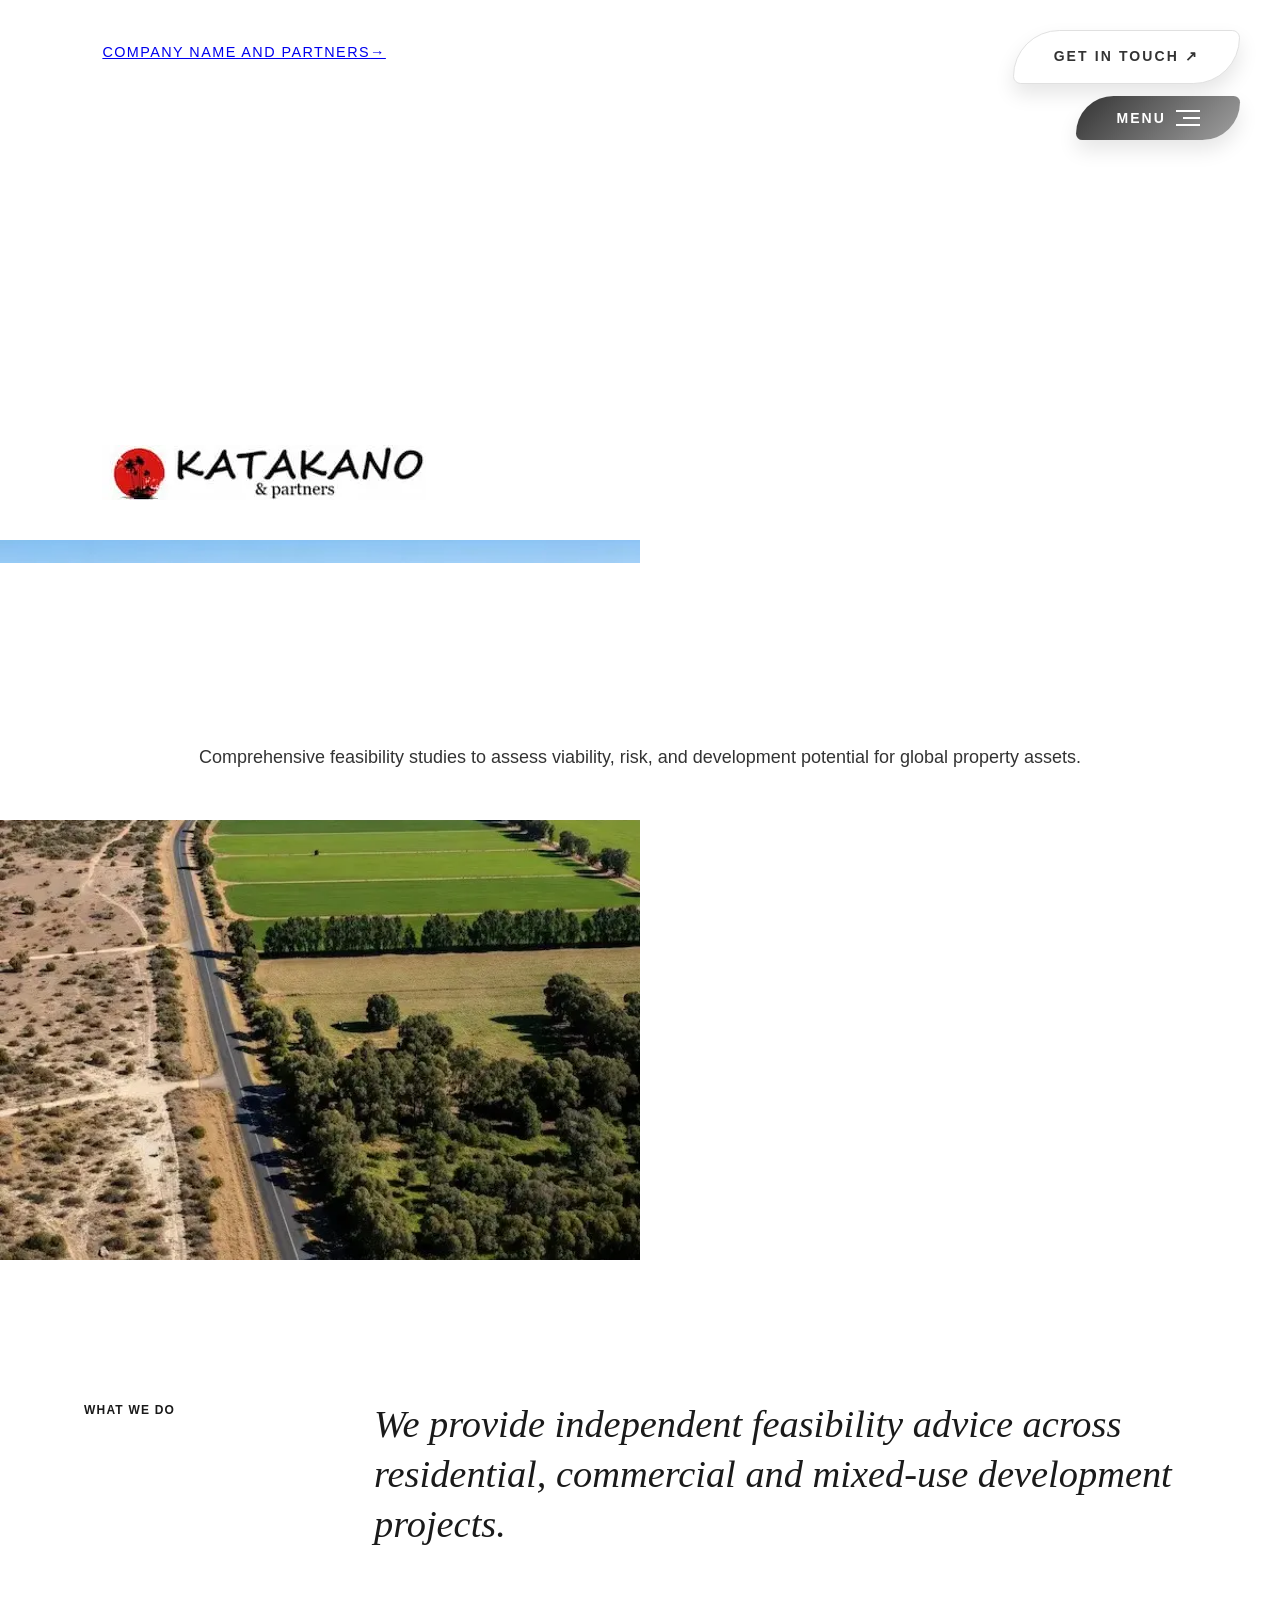
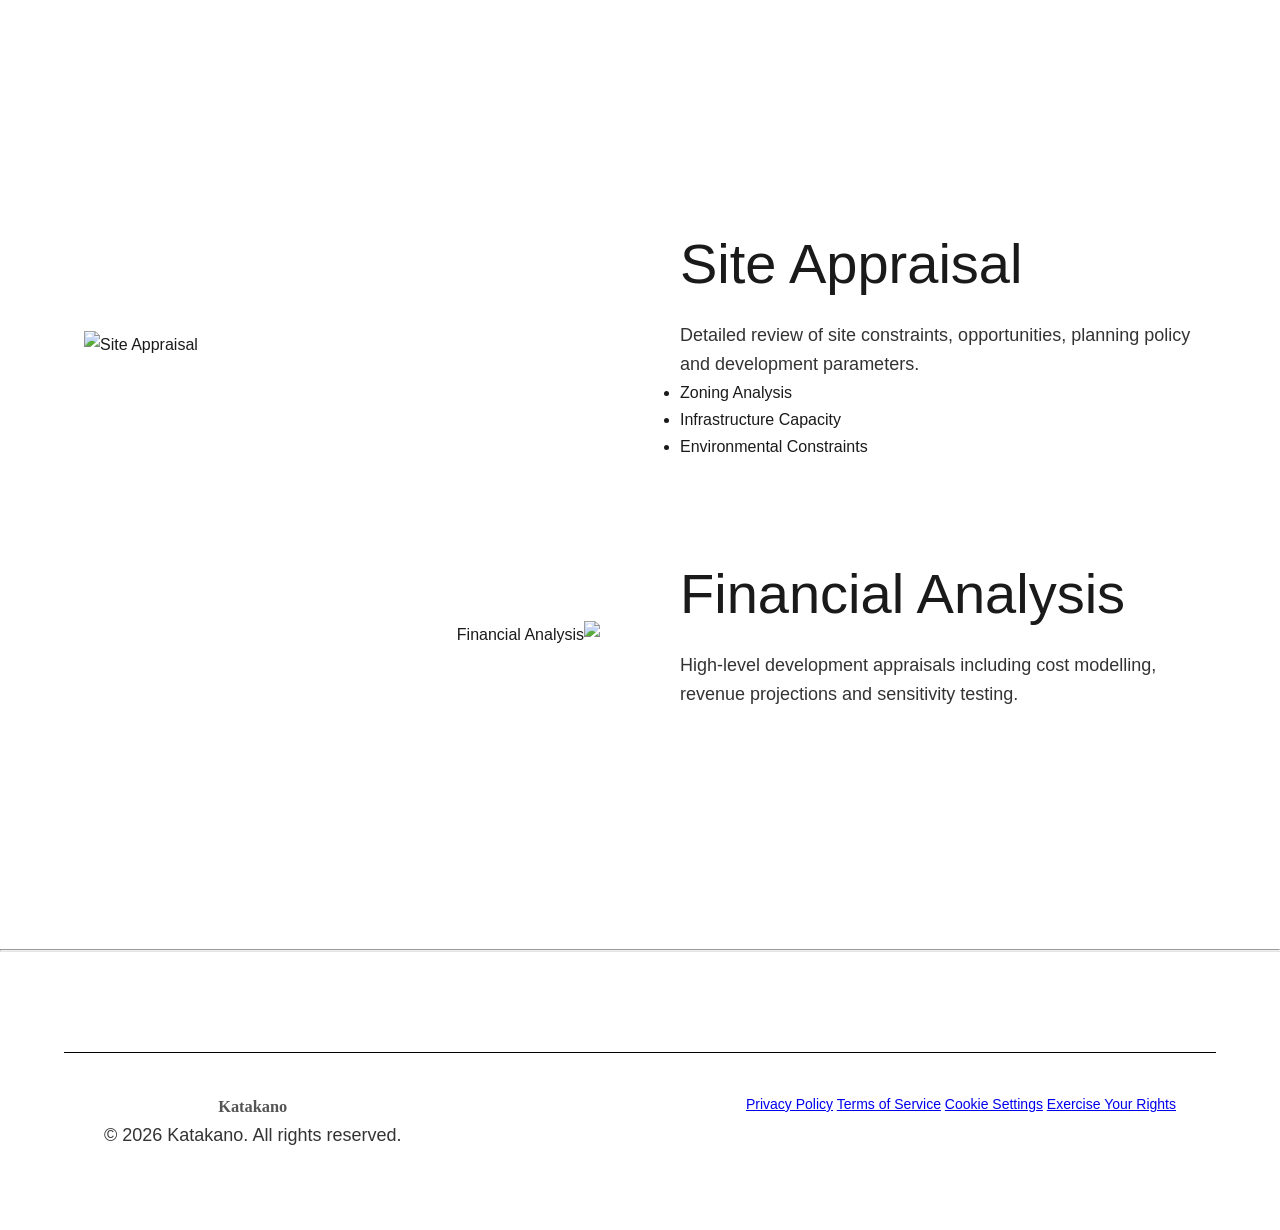
==== services.html @ e663a800 "Update services.html" ====
<!doctype html>
<html lang="en">
<head>
  <meta charset="utf-8">
  <title>Katakano | Global Property Consultancy</title>
  <meta name="viewport" content="width=device-width, initial-scale=1">
  <meta name="description" content="Global property investment and development consultancy. Chartered surveyors, architects and project managers delivering value across overseas markets.">

  <!-- Performance & SEO -->
  <link rel="canonical" href="https://marknorth8-code.github.io">

  <!-- Stylesheets -->
  <link rel="stylesheet" href="css/global.css">
  <link rel="stylesheet" href="css/services.css"> 

  <!-- Favicons -->
  <link rel="icon" href="/favicon.ico" sizes="any">
  <link rel="icon" href="/icon.svg" type="image/svg+xml">
  <link rel="apple-touch-icon" href="/apple-touch-icon.png">
  <link rel="manifest" href="/site.webmanifest">


</head>

<body class="home">

<div id="header"></div>

  
  <!-----------------------------  INTRO SECTION 1: Logo--------------------->
  
<section class="intro">
  <div class="intro-container">
    
    <!-- Top Left Text -->
    <div class="intro-text">
      <a href="index.html" class="text-link">Company Name and Partners<span class="arrow">→</span></a>
    </div>

    <!-- Bottom Left Logo -->
    <div class="intro-logo-wrapper">
      <img src="images/katakano-logo.webp" alt="Logo" class="intro-logo">
    </div>

  </div>
</section>
  

<!-- ================= HERO SECTION (Split) ================= -->
<section class="hero-split">
    <div class="hero-wrapper">
        <div class="hero-visual" style="background-image: url('images/home/services/services-01.webp');">
            <!-- Image is background for better 'Hero Visual' control -->
        </div>
        <div class="hero-content">
            <div class="hero-inner-text">
                <nav class="breadcrumb">Services / Feasibility</nav>
                <h1 class="display-title">Feasibility</h1>
                <p>Comprehensive feasibility studies to assess viability, risk, and development potential for global property assets.</p>
            </div>
        </div>
    </div>
</section>

<!-- ================= WHAT WE DO (Intro Grid) ================= -->
<section class="section-padding">
    <div class="container">
        <div class="grid-2-col">
            <div class="label">What we do</div>
            <div class="intro-content">
                <p class="large-text">
                    We provide independent feasibility advice across residential, commercial and mixed-use development projects. 
                </p>
            </div>
        </div>
    </div>
</section>

<!-- ================= STAGGERED CONTENT ================= -->
<section class="section-padding bg-soft">
    <div class="container">
        
        <!-- Block 1 -->
        <div class="staggered-row">
            <div class="row-image">
                <img src="https://placehold.co" alt="Site Appraisal">
            </div>
            <div class="row-text">
                <h2 class="section-title">Site Appraisal</h2>
                <p>Detailed review of site constraints, opportunities, planning policy and development parameters.</p>
                <ul class="feature-list">
                    <li>Zoning Analysis</li>
                    <li>Infrastructure Capacity</li>
                    <li>Environmental Constraints</li>
                </ul>
            </div>
        </div>

        <!-- Block 2 -->
        <div class="staggered-row reverse">
            <div class="row-text">
                <h2 class="section-title">Financial Analysis</h2>
                <p>High-level development appraisals including cost modelling, revenue projections and sensitivity testing.</p>
            </div>
            <div class="row-image">
                <img src="https://placehold.co" alt="Financial Analysis">
            </div>
        </div>

    </div>
</section>


<div id="footer"></div>
  
<script src="js/include.js"></script>
  
</body>
</html>
---- css/global.css ----
/* --- 1. DESIGN TOKENS --- */
:root {
  --primary-dark: #1a1a1a;
  --accent-red: #E10600;
  --bg-light: #ffffff;
  --bg-menu: #011d01; /* Your custom dark green */
  --font-main: 'Inter', -apple-system, BlinkMacSystemFont, "Segoe UI", Roboto, sans-serif;
  --section-padding: 140px;
  --container-width: 150px;
}

/* --- 2. BASE STYLES --- */
* { box-sizing: border-box; margin: 0; padding: 0; }

body {
  font-family: var(--font-main);
  color: var(--primary-dark);
  line-height: 1.6;
  background-color: var(--bg-light);
  -webkit-font-smoothing: antialiased;
}

/* --- 3. TYPOGRAPHY --- */
h1, .display-title {
  font-size: clamp(2.5rem, 5vw, 4.5rem); 
  font-weight: 500;
  line-height: 1.1; 
  margin-bottom: 2rem;
  letter-spacing: -0.03em;
}

h2, .section-title {
  font-size: clamp(2.2rem, 5vw, 3.5rem);
  font-weight: 400;
  line-height: 1.2;
  margin-bottom: 1.5rem;
}

p {
  font-size: 1.125rem;
  line-height: 1.6;
  color: #333333;
}

/* --- 4. NAVIGATION & BUTTONS (Fixed Top-Right Stack) --- */
.fixed-nav-container {
  position: fixed;
  top: 0;
  left: 0;
  width: 100%;
  padding: 30px 40px;
  z-index: 1000;
  pointer-events: none;
  display: flex;
  justify-content: flex-end; 
}

.nav-actions {
  display: flex;
  flex-direction: column; /* Vertical stack per image */
  align-items: flex-end;
  gap: 12px;
  pointer-events: auto; 
}

/* Global Button Logic - Updated to Asymmetric Gradient Style */
.btn-primary, .button-get-in-touch, .menu-toggle-pill {
  display: inline-flex;
  align-items: center;
  justify-content: center;
  padding: 14px 40px;
  /* This creates the unique "leaf" shape from your image */
  border-radius: 60px 10px 60px 10px; 
  font-size: 14px;
  font-weight: 600;
  text-transform: uppercase;
  letter-spacing: 0.15em;
  transition: all 0.4s ease;
  border: none;
  text-decoration: none;
  cursor: pointer;
  /* Shadow for depth */
  box-shadow: 0 10px 20px rgba(0,0,0,0.1);
}

/* Primary Button: Dark Gradient (Matches Image) */
.btn-primary, .menu-toggle-pill {
  background: linear-gradient(135deg, #333333 0%, #a1a1a1 100%);
  color: #fff;
}

.btn-primary:hover, .menu-toggle-pill:hover {
  transform: translateY(-2px);
  box-shadow: 0 12px 24px rgba(0,0,0,0.15);
  background: linear-gradient(135deg, #000000 0%, #888888 100%);
}

/* Secondary Button: Light/Inverted Version */
.button-get-in-touch {
  background: #fff;
  color: #333;
  border: 1px solid #e0e0e0;
}

.button-get-in-touch:hover {
  background: #f5f5f5;
  border-color: #333;
}


/* Menu Icon Lines */
.icon-wrapper { position: relative; width: 24px; height: 16px; margin-left: 10px; }
.line { display: block; position: absolute; height: 2px; width: 100%; background: currentColor; transition: 0.3s ease; }
.line-1 { top: 0; }
.line-2 { top: 7px; width: 70%; right: 0; }
.line-3 { top: 14px; }

/* --- 5. MENU OVERLAY (The  3-Column Layout) --- */
.menu-overlay {
  position: fixed;
  top: 0;
  left: 0;
  width: 100%;
  height: 100%;
  background-color: var(--bg-menu);
  color: #ffffff;
  display: none; /* Controlled by JS */
  flex-direction: column;
  padding: 150px 8% 60px;
  z-index: 1100;
}

.menu-intro-branding {
  position: absolute;
  top: 60px;  /* Adjust this to match your homepage's exact padding */
  left: 60px; /* Adjust this to match your homepage's exact padding */
}

.menu-intro-branding .text-link {
  font-size: 14px;
  text-transform: uppercase;
  letter-spacing: 0.1em;
  color: #000;
  text-decoration: none;
  font-weight: 500;
  display: flex;
  align-items: center;
}

.menu-intro-branding .arrow {
  margin-left: 10px;
  transition: transform 0.3s ease;
}

.menu-intro-branding .text-link:hover .arrow {
  transform: translateX(5px);
}

.overlay-content {
  display: grid;
  grid-template-columns: 1.5fr 1fr 1fr;
  gap: 60px;
}

/* Column 1 Links */
.menu-column.main-nav a {
  font-size: 4rem;
  font-weight: 400;
  line-height: 1.1;
  text-decoration: none;
  color: white;
  display: block;
  margin-bottom: 15px;
}



/* Labels & Column Links */
.menu-label { font-size: 1.1rem; color: rgba(255,255,255,0.5); margin-bottom: 20px; }
.menu-column span, .menu-column a { display: block; font-size: 1.4rem; color: #fff; text-decoration: none; margin-bottom: 8px; }

/* Overlay "X" Close Button */
.menu-close-btn {
  position: absolute;
  top: 87px; /* Aligns with Menu Button's vertical position */
  right: 40px; /* Aligns with header padding */
  width: 50px;
  height: 50px;
  background: #fff;
  color: #000;
  border-radius: 50%;
  border: none;
  font-size: 28px;
  cursor: pointer;
  display: flex;
  align-items: center;
  justify-content: center;
  z-index: 1200;
}

/* Fix the narrow container */
:root { --container-width: 1200px; }

.container {
  max-width: var(--container-width);
  margin: 0 auto;
  padding: 0 20px;
}

.section-padding {
  padding: var(--section-padding) 0;
}

/* 1. Set the section to be a Flexbox column */
.intro {
  display: flex;
  flex-direction: column;
  justify-content: space-between; /* Pushes text to top, logo to bottom */
  height: 60vh; /* Gives the section actual height (90% of screen) */
  padding: 40px 8%; /* Adjust to match your side margins */
  background-color: var(--bg-light);
}

/* 2. Style the container to occupy the available space */
.intro-container {
  display: contents; /* Allows children to participate in the .intro flexbox */
}

/* 3. Style the top text */
.intro-text {
  font-size: 0.9rem;
  text-transform: uppercase;
  letter-spacing: 0.1em;
  color: var(--primary-dark);
  margin-bottom: 20px; /* Safety gap */
}

/* 4. Style the bottom logo */
.intro-logo-wrapper {
  margin-top: auto; /* Extra insurance to push it to the bottom */
}

.intro-logo {
  max-width: 400px;
  height: auto;
  display: block;
}


/* --- 6. LOGO & FOOTER --- */
.menu-footer-logo { margin-top: auto; padding-bottom: 20px; }
.menu-footer-logo img { width: 400px; height: 100px; object-fit: contain; }

.footer-inner.container {
  display: flex;
  justify-content: space-between;
  padding: 40px !important;
  border-top: 1px solid #000;
  margin-top: 60px;
}

/* --- 7. RESPONSIVE --- */
@media (max-width: 992px) {
  .overlay-content { grid-template-columns: 1fr; gap: 40px; }
  .menu-column.main-nav a { font-size: 2.5rem; }
  .menu-footer-logo img { width: 250px; height: auto; }
  .fixed-nav-container { padding: 20px; }
  .menu-close-btn { right: 20px; }
}
---- css/services.css ----
/* =========================================================
   SERVICES Generak PAGE – CLEAN MONOCHROME STRUCTURE
   ========================================================= */


/* ===============================
   1. VARIABLES
   =============================== */

:root {
  --max-width: 1200px;
  --text-width: 760px;

  --black: #111;
  --dark: #1a1a1a;
  --mid: #555;
  --light: #f5f5f5;
  --border: #e5e5e5;

  --spacing-xl: 120px;
  --spacing-lg: 80px;
  --spacing-md: 50px;
  --spacing-sm: 30px;
}


/* ===============================
   2. GLOBAL STRUCTURE
   =============================== */

body {
  font-family: -apple-system, BlinkMacSystemFont, "Segoe UI", Roboto, sans-serif;
  color: var(--dark);
  line-height: 1.7;
  margin: 0;
  background: #fff;
}

.container {
  width: 90%;
  max-width: var(--max-width);
  margin: 0 auto;
}




/* ===============================
   4. HERO SECTION
   =============================== */

/* Ensure the wrapper is a flex container */
.hero-wrapper {
    display: flex;
    flex-wrap: wrap; /* Allows stacking on mobile */
    min-height: 80vh; /* Adjust height as needed */
    width: 100%;
}

/* Restrict the image container to the left 50% */
.hero-visual {
    flex: 0 0 50%; /* Grow: 0, Shrink: 0, Basis: 50% */
    background-size: cover;
    background-position: center;
    min-height: 400px; /* Ensures visibility on mobile */
}

/* Restrict the text container to the right 50% */
.hero-content {
    flex: 0 0 50%;
    display: flex;
    align-items: center; /* Vertically centers text */
    justify-content: center;
    padding: 3rem; /* Adds breathing room around text */
    background-color: #ffffff; /* Or your preferred brand color */
}

/* Mobile Responsiveness */
@media (max-width: 768px) {
    .hero-visual, .hero-content {
        flex: 0 0 100%; /* Stacks them on top of each other on small screens */
    }
}



.page-hero {
  position: relative;
  height: 60vh;
  min-height: 500px;
  overflow: hidden;
}

.hero-image img {
  width: 100%;
  height: 100%;
  object-fit: cover;
  display: block;
}

.hero-content {
  position: absolute;
  bottom: 80px;
  left: 0;
  width: 100%;
  color: #fff;
}

.hero-content h1 {
  font-size: 56px;
  font-weight: 600;
  margin: 0 0 20px 0;
}

.hero-content .lead {
  font-size: 20px;
  max-width: 600px;
  opacity: 0.9;
}


/* ===============================
   5. SECTIONS
   =============================== */

.section {
  padding: var(--spacing-xl) 0;
}

.section-intro .content-wrapper {
  max-width: var(--text-width);
  margin: 0 auto;
  font-size: 20px;
  color: var(--mid);
}


/* ===============================
   6. CONTENT BLOCKS
   =============================== */

.content-block {
  max-width: var(--text-width);
  margin: 0 auto var(--spacing-lg) auto;
}

.content-block h2 {
  font-size: 30px;
  font-weight: 600;
  margin-bottom: 20px;
}

.content-block p {
  font-size: 18px;
  color: var(--mid);
  margin: 0;
}


/* ===============================
   7. CTA SECTION
   =============================== */

.section-cta {
  background: var(--black);
  color: #fff;
  text-align: center;
  padding: var(--spacing-lg) 0;
}

.section-cta h2 {
  font-size: 34px;
  margin-bottom: 20px;
}

.section-cta p {
  font-size: 18px;
  margin-bottom: 30px;
  opacity: 0.85;
}

.btn {
  display: inline-block;
  padding: 14px 40px;
  font-size: 14px;
  text-transform: uppercase;
  letter-spacing: 1px;
  text-decoration: none;
  border: 1px solid #fff;
  transition: all 0.3s ease;
}

.btn-primary {
  background: #fff;
  color: var(--black);
}

.btn-primary:hover {
  background: transparent;
  color: #fff;
}


/* Ensure the Breadcrumb matches the Omni style inside the Hero */
.breadcrumb {
    font-size: 11px;
    text-transform: uppercase;
    letter-spacing: 0.15em;
    margin-bottom: 2rem;
    color: var(--text-muted);
}

/* The "Large Text" Serif style seen in the Intro */
.large-text {
    font-family: Georgia, serif; /* Or Playfair Display if linked */
    font-size: clamp(1.8rem, 3vw, 2.5rem);
    line-height: 1.3;
    font-style: italic;
    color: var(--primary-dark);
}

/* Staggered Row Logic (2-Column) */
.staggered-row {
    display: grid;
    grid-template-columns: 1fr 1fr;
    gap: 80px;
    align-items: center;
    margin-bottom: 100px;
}

.staggered-row.reverse {
    direction: rtl; /* Flips image and text position */
}
.staggered-row.reverse .row-text {
    direction: ltr; /* Keeps text reading left-to-right */
}

.row-image img {
    width: 100%;
    height: auto;
    display: block;
}

/* Grid Layout for "What we do" */
.grid-2-col {
    display: grid;
    grid-template-columns: 250px 1fr;
    gap: 40px;
}

.label {
    text-transform: uppercase;
    font-size: 12px;
    letter-spacing: 0.1em;
    font-weight: 600;
    color: var(--text-muted);
}

.bg-soft {
    background-color: var(--bg-soft);
}


/* ===============================
   8. FOOTER
   =============================== */

.site-footer {
  padding: 40px 0;
  text-align: center;
  border-top: 1px solid var(--border);
  font-size: 14px;
  color: var(--mid);
}


/* ===============================
   9. RESPONSIVE
   =============================== */

@media (max-width: 1024px) {
  .hero-content h1 {
    font-size: 44px;
  }

  .section {
    padding: var(--spacing-lg) 0;
  }
}

@media (max-width: 768px) {

  .hero-content {
    bottom: 50px;
  }

  .hero-content h1 {
    font-size: 34px;
  }

  .hero-content .lead {
    font-size: 16px;
  }

  .content-block h2 {
    font-size: 24px;
  }

  .content-block p {
    font-size: 16px;
  }

  .main-nav ul {
    gap: 20px;
  }
}
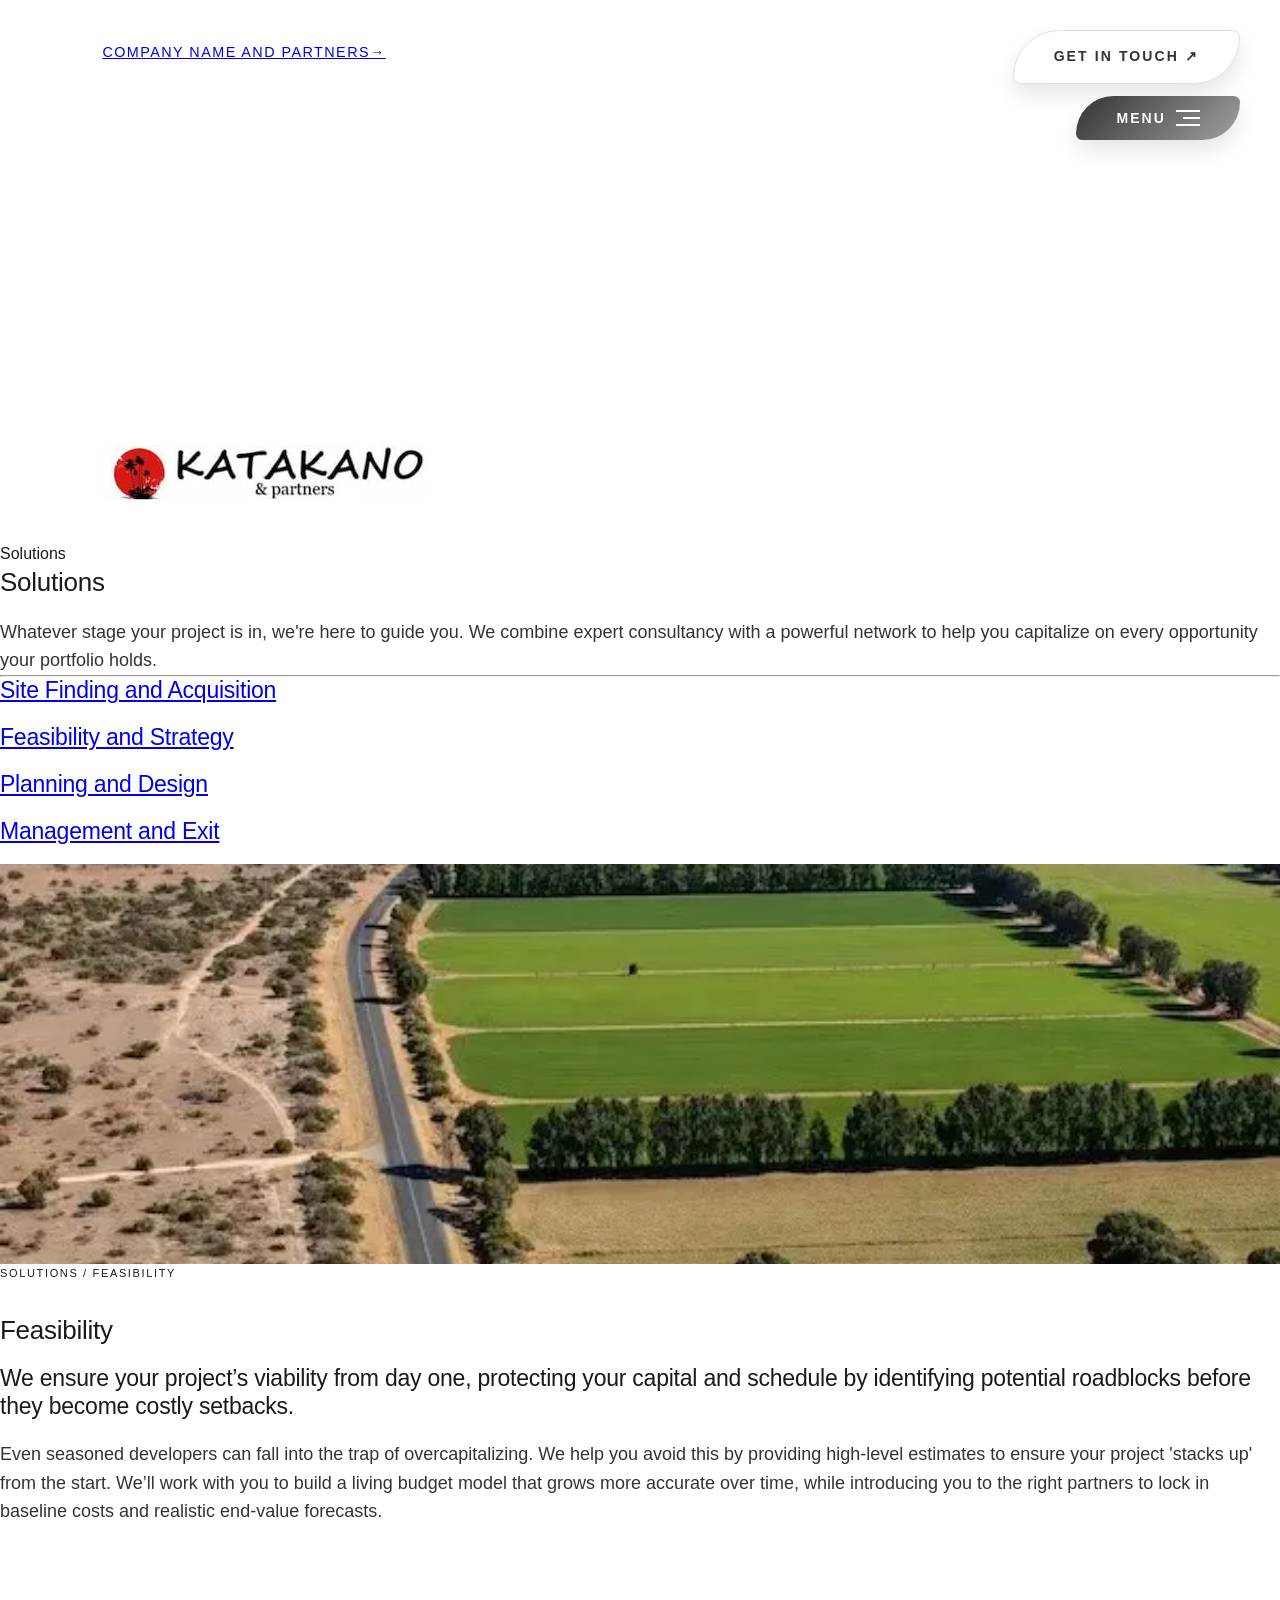
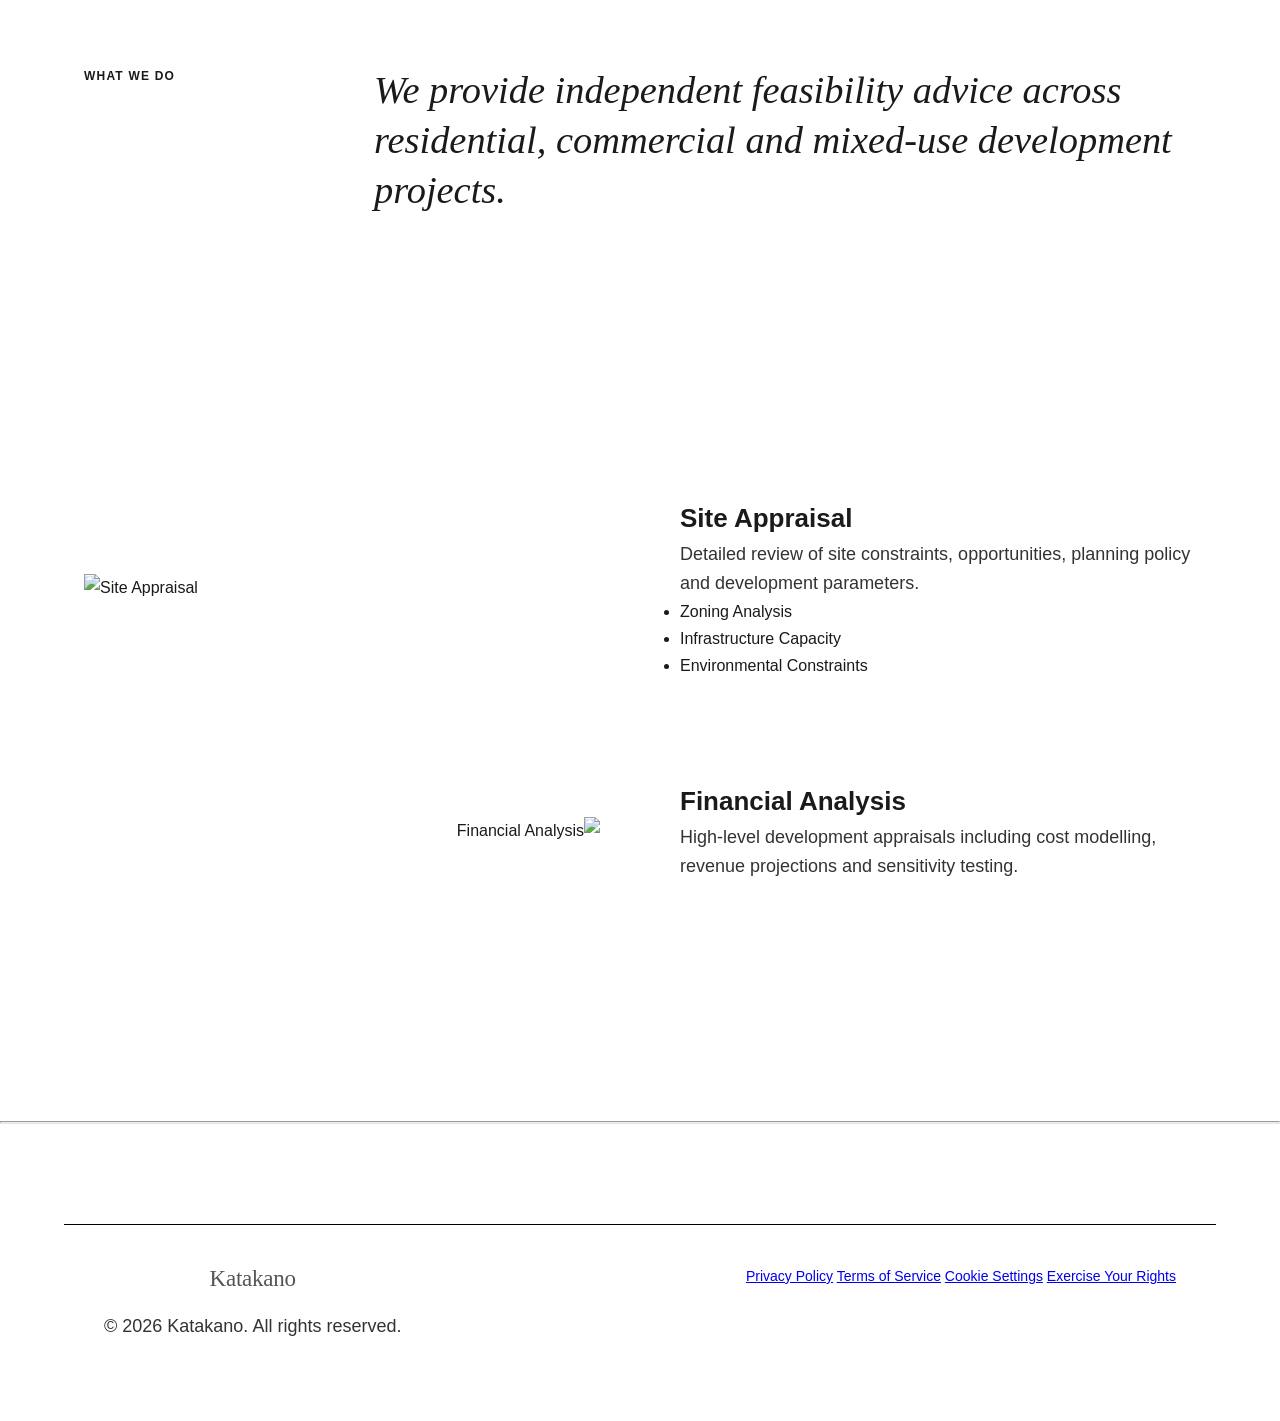
==== commit a7771f61: "Update services.html" ====
--- a/services.html
+++ b/services.html
@@ -44,23 +44,64 @@
 
   </div>
 </section>
-  
 
-<!-- ================= HERO SECTION (Split) ================= -->
-<section class="hero-split">
-    <div class="hero-wrapper">
-        <div class="hero-visual" style="background-image: url('images/home/services/services-01.webp');">
-            <!-- Image is background for better 'Hero Visual' control -->
-        </div>
-        <div class="hero-content">
-            <div class="hero-inner-text">
-                <nav class="breadcrumb">Services / Feasibility</nav>
-                <h1 class="display-title">Feasibility</h1>
-                <p>Comprehensive feasibility studies to assess viability, risk, and development potential for global property assets.</p>
+<!-- =================  solutions ================= -->
+<section class="solutions-split">
+    <div class="solutions-wrapper">
+        <!-- Visual Half -->
+        <div class="solutions-visual" style="background-image: url('images/home/services/services-01.webp');"></div>
+        
+        <!-- Content Half -->
+        <div class="solutions-content">
+            <div class="solutions-inner-text">
+                <span class="breadcrumb-label">Solutions</span>
+                <h1 class="display-title">Solutions</h1>
+                <p>Whatever stage your project is in, we're here to guide you. We combine expert consultancy with a powerful network to help you capitalize on every opportunity your portfolio holds.</p>
+            </div>
+
+            <hr class="section-divider">
+
+            <!-- Columns Container -->
+            <div class="column-container">
+                <div class="column-item">
+                    <a href="/site-finding"><h3>Site Finding and Acquisition</h3></a>
+                </div>
+                <div class="column-item">
+                    <a href="/feasibility"><h3>Feasibility and Strategy</h3></a>
+                </div>
+                <div class="column-item">
+                    <a href="/planning"><h3>Planning and Design</h3></a>
+                </div>
+                <div class="column-item">
+                    <a href="/management"><h3>Management and Exit</h3></a>
+                </div>
             </div>
         </div>
     </div>
 </section>
+
+
+<!-- ================= Feasibility SECTION (Split) ================= -->
+<section class="subject-split">
+    <div class="subject-wrapper">
+        <!-- Left Side: Image -->
+        <div class="hero-visual-container">
+            <div class="hero-visual" style="background-image: url('images/home/services/services-01.webp');">
+            </div>
+        </div>
+
+        <!-- Right Side: Content -->
+        <div class="subject-content">
+            <div class="subject-inner-text">
+                <nav class="breadcrumb">Solutions / Feasibility</nav>
+                <h1 class="display-title">Feasibility</h1>
+                <h3>We ensure your project’s viability from day one, protecting your capital and schedule by identifying potential roadblocks before they become costly setbacks.</h3>
+                <p>Even seasoned developers can fall into the trap of overcapitalizing. We help you avoid this by providing high-level estimates to ensure your project 'stacks up' from the start. We’ll work with you to build a living budget model that grows more accurate over time, while introducing you to the right partners to lock in baseline costs and realistic end-value forecasts.</p>
+            </div>
+        </div>
+    </div>
+</section>
+
 
 <!-- ================= WHAT WE DO (Intro Grid) ================= -->
 <section class="section-padding">
--- a/css/global.css
+++ b/css/global.css
@@ -22,25 +22,56 @@
 
 /* --- 3. TYPOGRAPHY --- */
 h1, .display-title {
-  font-size: clamp(2.5rem, 5vw, 4.5rem); 
+  font-size: 26px; /* Fixed size: no more scaling */
+  font-weight: 400;
+  line-height: 1.2; 
+  margin-bottom: 1.2rem;
+  letter-spacing: -0.01em; 
+}
+
+/* Global Variation for smaller, more technical section titles */
+h2.type-accent, .section-title-small {
+  font-size: clamp(1.5rem, 3vw, 2rem); 
   font-weight: 500;
-  line-height: 1.1; 
-  margin-bottom: 2rem;
-  letter-spacing: -0.03em;
-}
-
-h2, .section-title {
-  font-size: clamp(2.2rem, 5vw, 3.5rem);
+  line-height: 1.3;
+  letter-spacing: -0.01em;
+}
+
+h3 {
+  font-size: 23px; /* Fixed size: no more scaling */
   font-weight: 400;
-  line-height: 1.2;
-  margin-bottom: 1.5rem;
-}
+  line-height: 1.2; 
+  margin-bottom: 1.2rem;
+  letter-spacing: -0.01em; 
+}
+
+/* Specific Classes (Only use these if you want to override the tags above) */
+.display-title { font-size: 26px; }
+.section-title { font-size: 26px; }
 
 p {
   font-size: 1.125rem;
   line-height: 1.6;
   color: #333333;
 }
+
+/* Global Utility for Refined/Smaller Headings */
+.h2-refined {
+  font-size: 22px !important;
+  font-weight: 400 !important;        /* Fixed: moved semicolon to the end */
+  line-height: 1.2;
+  letter-spacing: -0.01em; 
+  margin-bottom: 0rem !important;     /* Fixed: moved semicolon to the end */
+}
+
+/* Global Utility for Smaller Body Text */
+.text-small {
+  font-size: 0.95rem !important;
+  line-height: 1.6;
+  color: #666;
+}
+
+
 
 /* --- 4. NAVIGATION & BUTTONS (Fixed Top-Right Stack) --- */
 .fixed-nav-container {
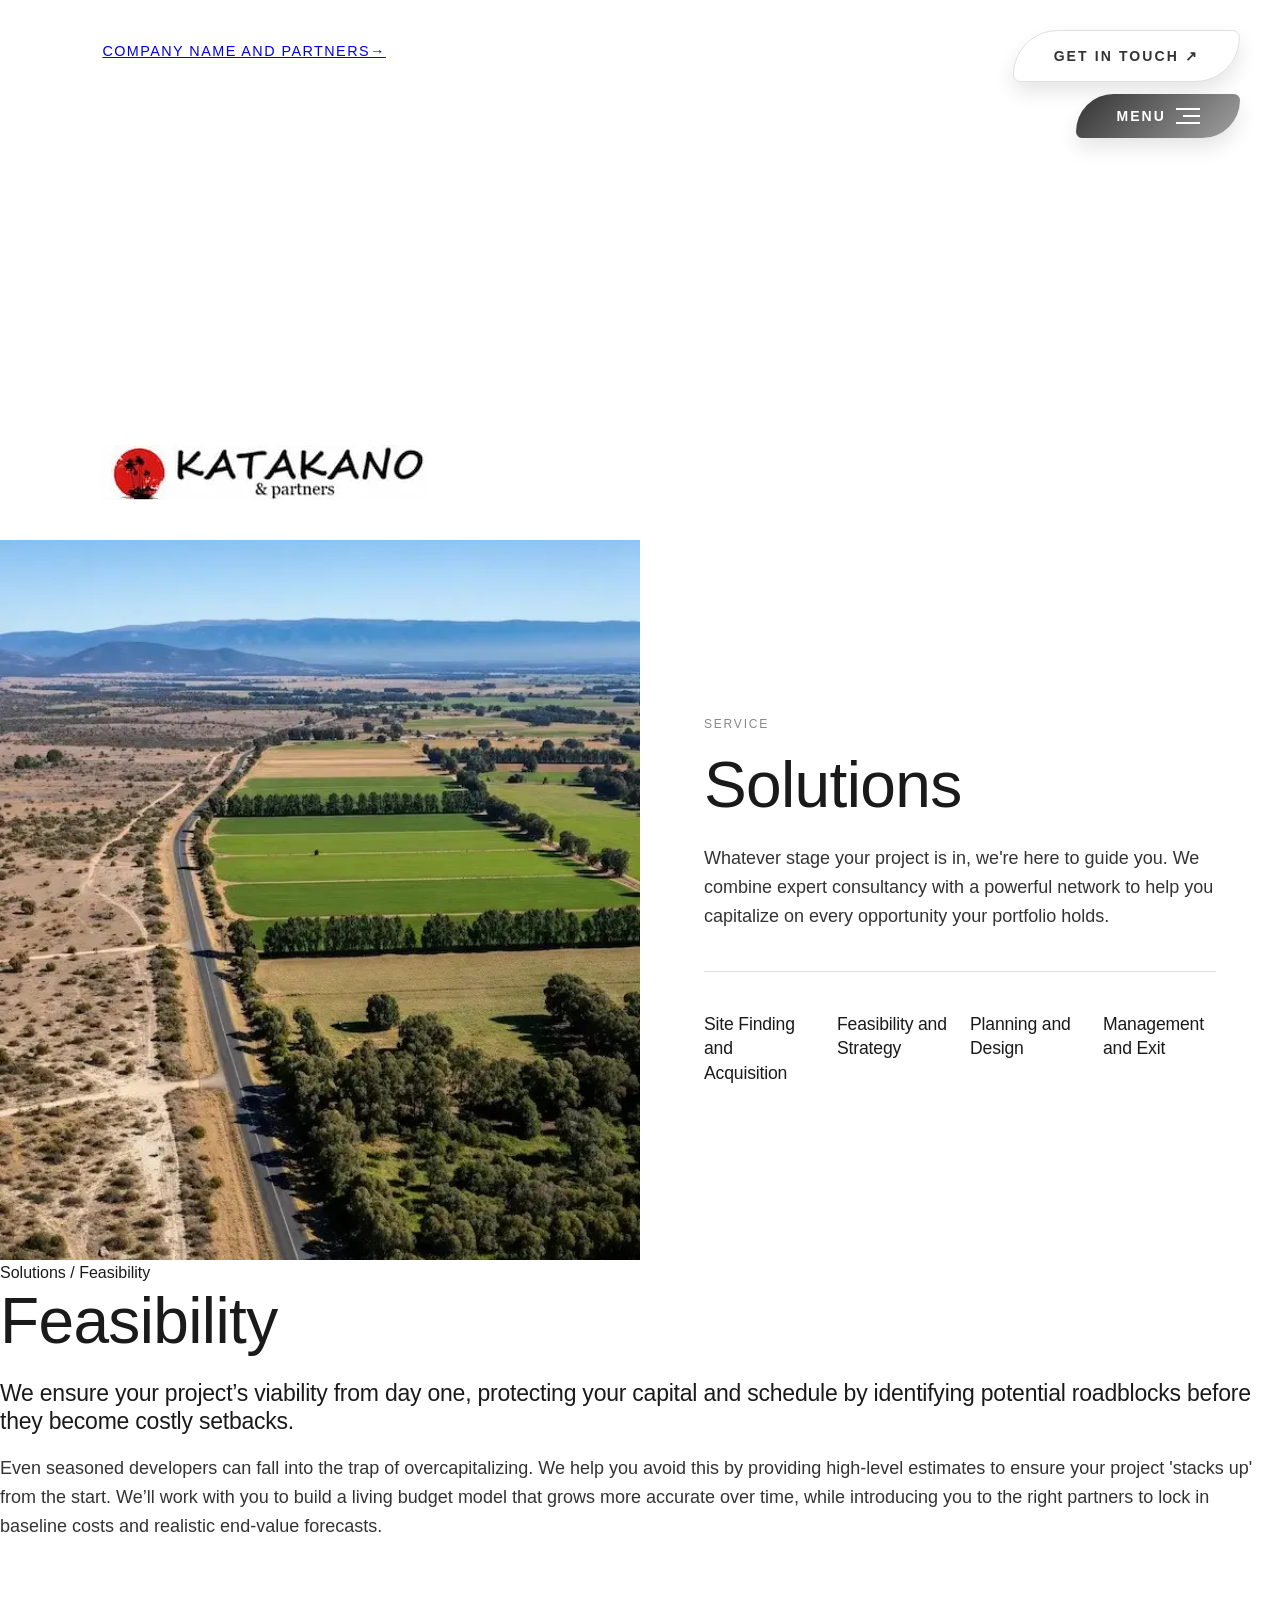
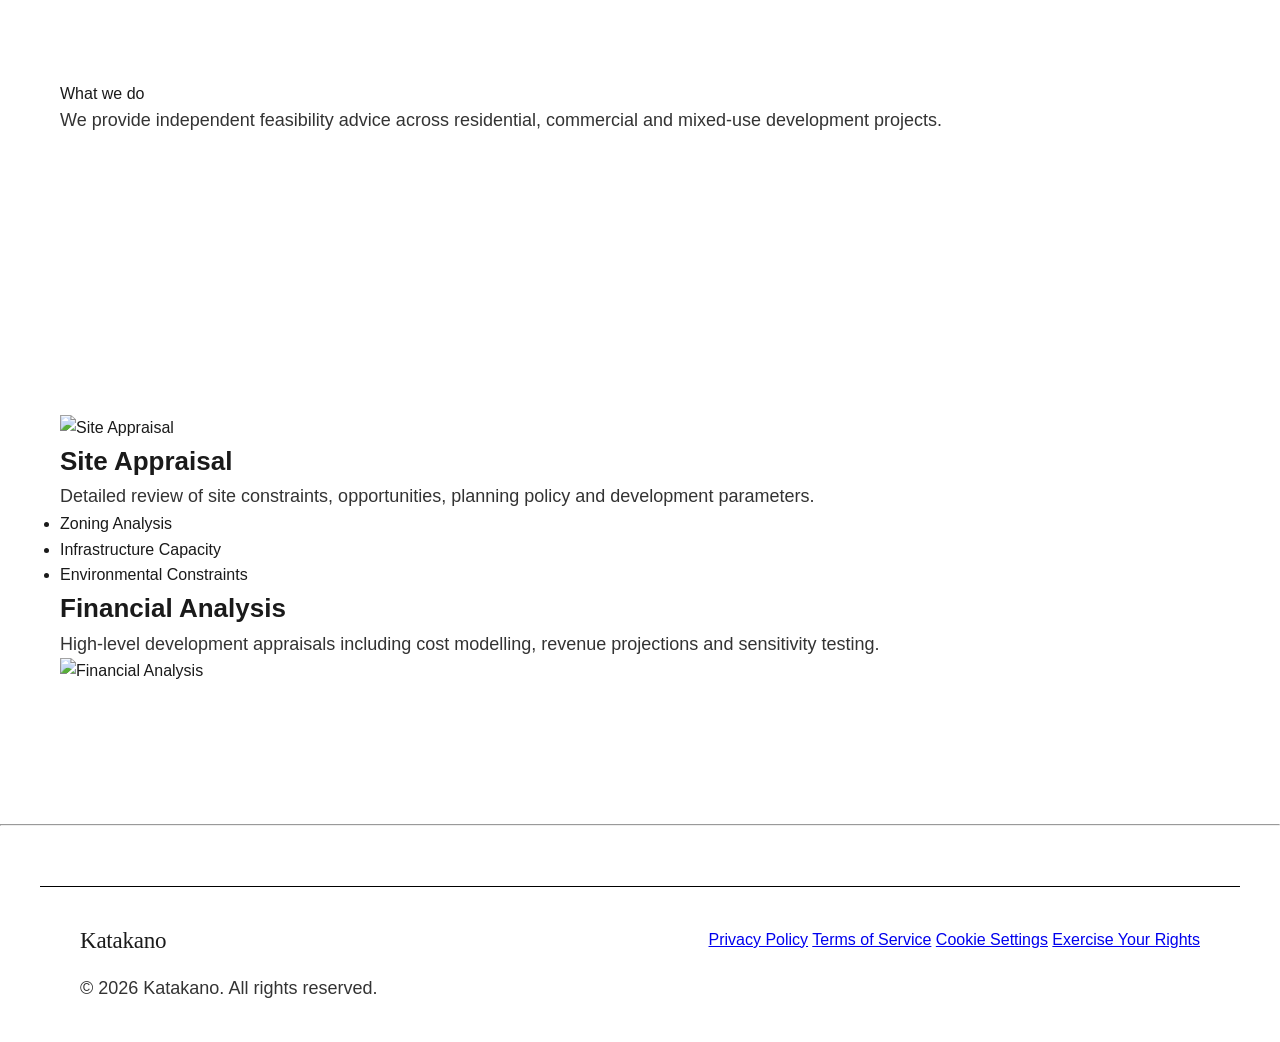
==== commit fd23f219: "Update services.html" ====
--- a/services.html
+++ b/services.html
@@ -54,7 +54,7 @@
         <!-- Content Half -->
         <div class="solutions-content">
             <div class="solutions-inner-text">
-                <span class="breadcrumb-label">Solutions</span>
+                <span class="breadcrumb-label">Service</span>
                 <h1 class="display-title">Solutions</h1>
                 <p>Whatever stage your project is in, we're here to guide you. We combine expert consultancy with a powerful network to help you capitalize on every opportunity your portfolio holds.</p>
             </div>
--- a/css/services.css
+++ b/css/services.css
@@ -1,316 +1,114 @@
-/* =========================================================
-   SERVICES Generak PAGE – CLEAN MONOCHROME STRUCTURE
-   ========================================================= */
-
-
-/* ===============================
-   1. VARIABLES
-   =============================== */
-
-:root {
-  --max-width: 1200px;
-  --text-width: 760px;
-
-  --black: #111;
-  --dark: #1a1a1a;
-  --mid: #555;
-  --light: #f5f5f5;
-  --border: #e5e5e5;
-
-  --spacing-xl: 120px;
-  --spacing-lg: 80px;
-  --spacing-md: 50px;
-  --spacing-sm: 30px;
-}
-
-
-/* ===============================
-   2. GLOBAL STRUCTURE
-   =============================== */
-
-body {
-  font-family: -apple-system, BlinkMacSystemFont, "Segoe UI", Roboto, sans-serif;
-  color: var(--dark);
-  line-height: 1.7;
-  margin: 0;
-  background: #fff;
-}
-
-.container {
-  width: 90%;
-  max-width: var(--max-width);
-  margin: 0 auto;
-}
-
-
-
-
-/* ===============================
-   4. HERO SECTION
-   =============================== */
-
-/* Ensure the wrapper is a flex container */
-.hero-wrapper {
-    display: flex;
-    flex-wrap: wrap; /* Allows stacking on mobile */
-    min-height: 80vh; /* Adjust height as needed */
-    width: 100%;
-}
-
-/* Restrict the image container to the left 50% */
-.hero-visual {
-    flex: 0 0 50%; /* Grow: 0, Shrink: 0, Basis: 50% */
-    background-size: cover;
-    background-position: center;
-    min-height: 400px; /* Ensures visibility on mobile */
-}
-
-/* Restrict the text container to the right 50% */
-.hero-content {
-    flex: 0 0 50%;
-    display: flex;
-    align-items: center; /* Vertically centers text */
-    justify-content: center;
-    padding: 3rem; /* Adds breathing room around text */
-    background-color: #ffffff; /* Or your preferred brand color */
-}
-
-/* Mobile Responsiveness */
-@media (max-width: 768px) {
-    .hero-visual, .hero-content {
-        flex: 0 0 100%; /* Stacks them on top of each other on small screens */
-    }
-}
-
-
-
-.page-hero {
-  position: relative;
-  height: 60vh;
-  min-height: 500px;
+/* --- Solutions Split Section --- */
+.solutions-split {
+  width: 100%;
   overflow: hidden;
 }
 
-.hero-image img {
+.solutions-wrapper {
+  display: flex;
+  flex-wrap: wrap; /* Allows stacking on mobile */
+  min-height: 80vh;
+}
+
+.solutions-visual {
+  flex: 1;
+  flex-basis: 50%;
+  background-size: cover;
+  background-position: center;
+  min-height: 400px; /* Ensures visibility on mobile */
+}
+
+.solutions-content {
+  flex: 1;
+  flex-basis: 50%;
+  padding: 6% 5%;
+  display: flex;
+  flex-direction: column;
+  justify-content: center;
+  background-color: #fff;
+}
+
+/* --- Typography & Elements --- */
+.breadcrumb-label {
+  display: block;
+  text-transform: uppercase;
+  letter-spacing: 0.15em;
+  font-size: 0.75rem;
+  margin-bottom: 1rem;
+  color: #888;
+}
+
+.display-title {
+  font-size: clamp(2.5rem, 5vw, 4rem);
+  line-height: 1.1;
+  margin-bottom: 1.5rem;
+  font-weight: 400;
+}
+
+.section-divider {
+  border: 0;
+  border-top: 1px solid #e0e0e0;
+  margin: 2.5rem 0;
   width: 100%;
-  height: 100%;
-  object-fit: cover;
+}
+
+/* --- The 4-Column Grid --- */
+.column-container {
+  display: grid;
+  /* Creates 2x2 grid on tablets, 4 columns on desktop */
+  grid-template-columns: repeat(2, 1fr); 
+  gap: 30px 20px;
+}
+
+.column-item a {
+  text-decoration: none;
   display: block;
 }
 
-.hero-content {
-  position: absolute;
-  bottom: 80px;
-  left: 0;
-  width: 100%;
-  color: #fff;
+.column-item h3 {
+  font-size: 1.1rem;
+  line-height: 1.4;
+  color: #1a1a1a;
+  margin: 0;
+  font-weight: 500;
+  transition: color 0.3s ease, transform 0.3s ease;
 }
 
-.hero-content h1 {
-  font-size: 56px;
-  font-weight: 600;
-  margin: 0 0 20px 0;
+/* Hover Effect: Modern and subtle */
+.column-item a:hover h3 {
+  color: #555; 
+  transform: translateX(5px);
 }
 
-.hero-content .lead {
-  font-size: 20px;
-  max-width: 600px;
-  opacity: 0.9;
-}
+/* --- Responsive Adjustments --- */
 
-
-/* ===============================
-   5. SECTIONS
-   =============================== */
-
-.section {
-  padding: var(--spacing-xl) 0;
-}
-
-.section-intro .content-wrapper {
-  max-width: var(--text-width);
-  margin: 0 auto;
-  font-size: 20px;
-  color: var(--mid);
-}
-
-
-/* ===============================
-   6. CONTENT BLOCKS
-   =============================== */
-
-.content-block {
-  max-width: var(--text-width);
-  margin: 0 auto var(--spacing-lg) auto;
-}
-
-.content-block h2 {
-  font-size: 30px;
-  font-weight: 600;
-  margin-bottom: 20px;
-}
-
-.content-block p {
-  font-size: 18px;
-  color: var(--mid);
-  margin: 0;
-}
-
-
-/* ===============================
-   7. CTA SECTION
-   =============================== */
-
-.section-cta {
-  background: var(--black);
-  color: #fff;
-  text-align: center;
-  padding: var(--spacing-lg) 0;
-}
-
-.section-cta h2 {
-  font-size: 34px;
-  margin-bottom: 20px;
-}
-
-.section-cta p {
-  font-size: 18px;
-  margin-bottom: 30px;
-  opacity: 0.85;
-}
-
-.btn {
-  display: inline-block;
-  padding: 14px 40px;
-  font-size: 14px;
-  text-transform: uppercase;
-  letter-spacing: 1px;
-  text-decoration: none;
-  border: 1px solid #fff;
-  transition: all 0.3s ease;
-}
-
-.btn-primary {
-  background: #fff;
-  color: var(--black);
-}
-
-.btn-primary:hover {
-  background: transparent;
-  color: #fff;
-}
-
-
-/* Ensure the Breadcrumb matches the Omni style inside the Hero */
-.breadcrumb {
-    font-size: 11px;
-    text-transform: uppercase;
-    letter-spacing: 0.15em;
-    margin-bottom: 2rem;
-    color: var(--text-muted);
-}
-
-/* The "Large Text" Serif style seen in the Intro */
-.large-text {
-    font-family: Georgia, serif; /* Or Playfair Display if linked */
-    font-size: clamp(1.8rem, 3vw, 2.5rem);
-    line-height: 1.3;
-    font-style: italic;
-    color: var(--primary-dark);
-}
-
-/* Staggered Row Logic (2-Column) */
-.staggered-row {
-    display: grid;
-    grid-template-columns: 1fr 1fr;
-    gap: 80px;
-    align-items: center;
-    margin-bottom: 100px;
-}
-
-.staggered-row.reverse {
-    direction: rtl; /* Flips image and text position */
-}
-.staggered-row.reverse .row-text {
-    direction: ltr; /* Keeps text reading left-to-right */
-}
-
-.row-image img {
-    width: 100%;
-    height: auto;
-    display: block;
-}
-
-/* Grid Layout for "What we do" */
-.grid-2-col {
-    display: grid;
-    grid-template-columns: 250px 1fr;
-    gap: 40px;
-}
-
-.label {
-    text-transform: uppercase;
-    font-size: 12px;
-    letter-spacing: 0.1em;
-    font-weight: 600;
-    color: var(--text-muted);
-}
-
-.bg-soft {
-    background-color: var(--bg-soft);
-}
-
-
-/* ===============================
-   8. FOOTER
-   =============================== */
-
-.site-footer {
-  padding: 40px 0;
-  text-align: center;
-  border-top: 1px solid var(--border);
-  font-size: 14px;
-  color: var(--mid);
-}
-
-
-/* ===============================
-   9. RESPONSIVE
-   =============================== */
-
-@media (max-width: 1024px) {
-  .hero-content h1 {
-    font-size: 44px;
-  }
-
-  .section {
-    padding: var(--spacing-lg) 0;
+/* Desktop: Switch to 4 columns */
+@media (min-width: 1024px) {
+  .column-container {
+    grid-template-columns: repeat(4, 1fr);
   }
 }
 
-@media (max-width: 768px) {
+/* Tablet/Mobile: Stack the main split */
+@media (max-width: 900px) {
+  .solutions-wrapper {
+    flex-direction: column;
+  }
+  .solutions-visual, .solutions-content {
+    flex-basis: 100%;
+  }
+  .solutions-content {
+    padding: 10% 5%;
+  }
+}
 
-  .hero-content {
-    bottom: 50px;
-  }
-
-  .hero-content h1 {
-    font-size: 34px;
-  }
-
-  .hero-content .lead {
-    font-size: 16px;
-  }
-
-  .content-block h2 {
-    font-size: 24px;
-  }
-
-  .content-block p {
-    font-size: 16px;
-  }
-
-  .main-nav ul {
+/* Mobile: Stack the 4 columns */
+@media (max-width: 600px) {
+  .column-container {
+    grid-template-columns: 1fr;
     gap: 20px;
   }
+  .display-title {
+    font-size: 2.2rem;
+  }
 }
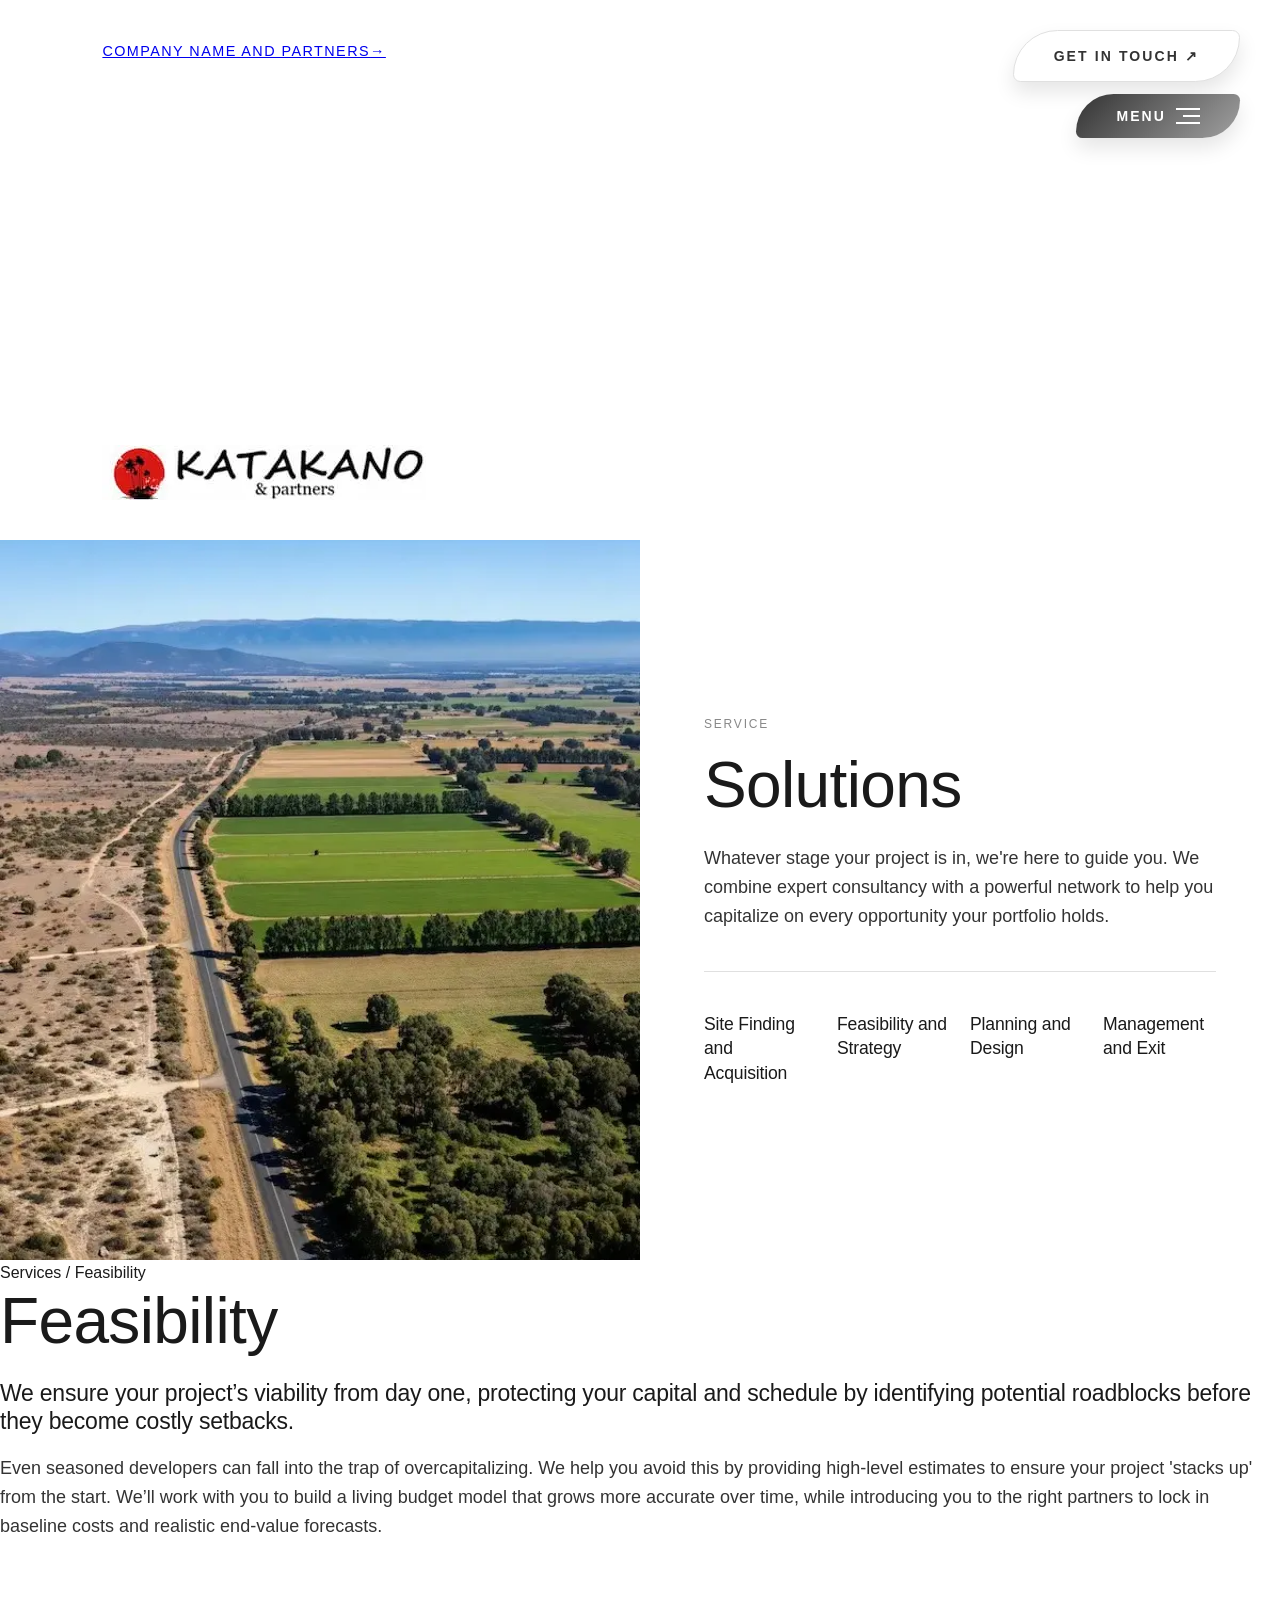
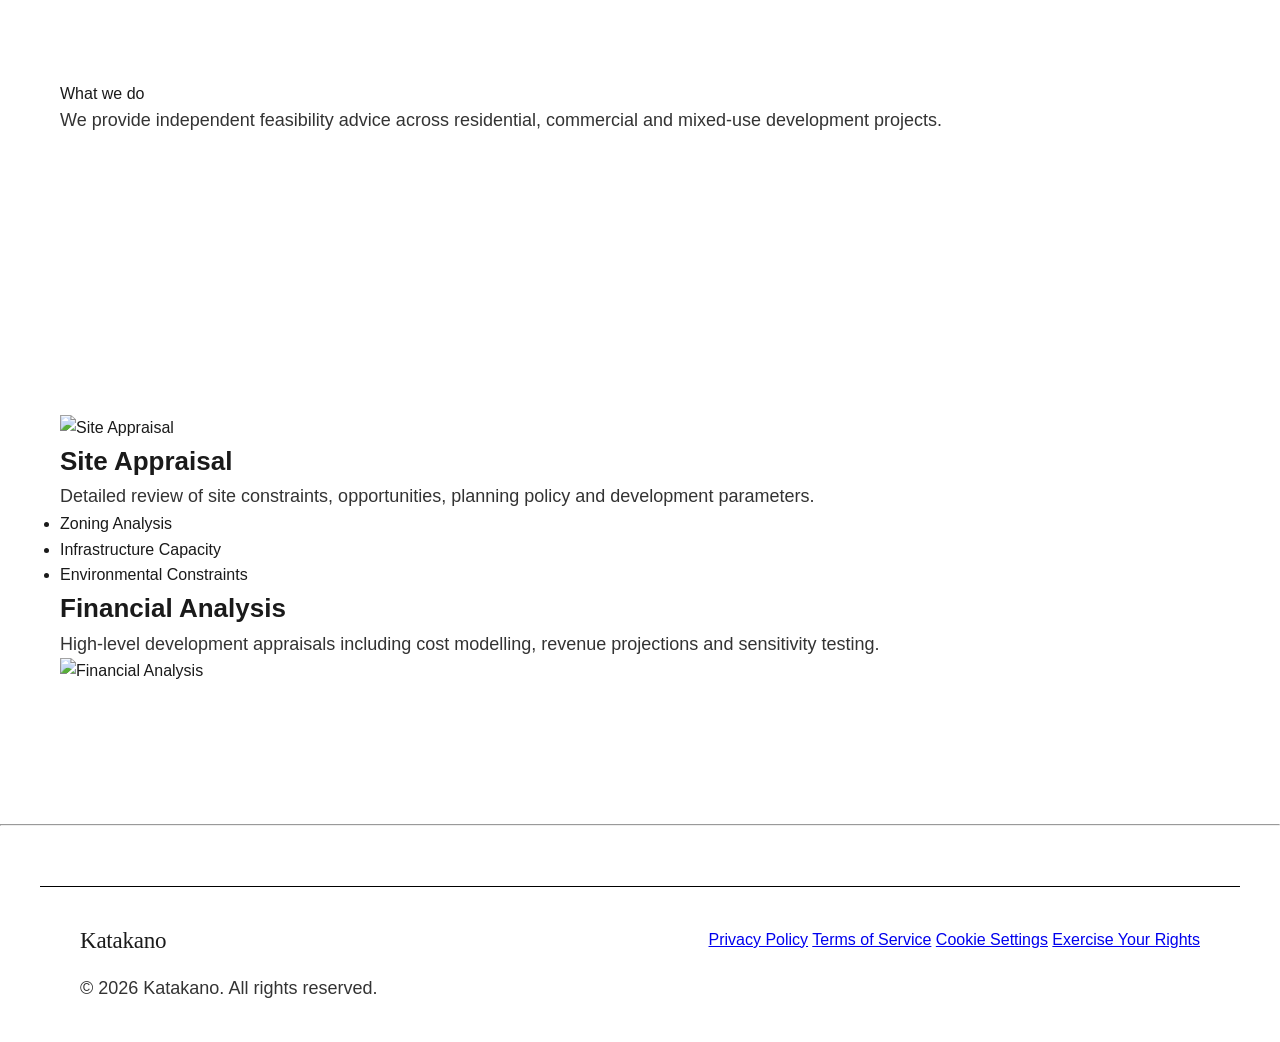
==== commit b25715f4: "Update services.html" ====
--- a/services.html
+++ b/services.html
@@ -93,7 +93,7 @@
         <!-- Right Side: Content -->
         <div class="subject-content">
             <div class="subject-inner-text">
-                <nav class="breadcrumb">Solutions / Feasibility</nav>
+                <nav class="breadcrumb">Services / Feasibility</nav>
                 <h1 class="display-title">Feasibility</h1>
                 <h3>We ensure your project’s viability from day one, protecting your capital and schedule by identifying potential roadblocks before they become costly setbacks.</h3>
                 <p>Even seasoned developers can fall into the trap of overcapitalizing. We help you avoid this by providing high-level estimates to ensure your project 'stacks up' from the start. We’ll work with you to build a living budget model that grows more accurate over time, while introducing you to the right partners to lock in baseline costs and realistic end-value forecasts.</p>
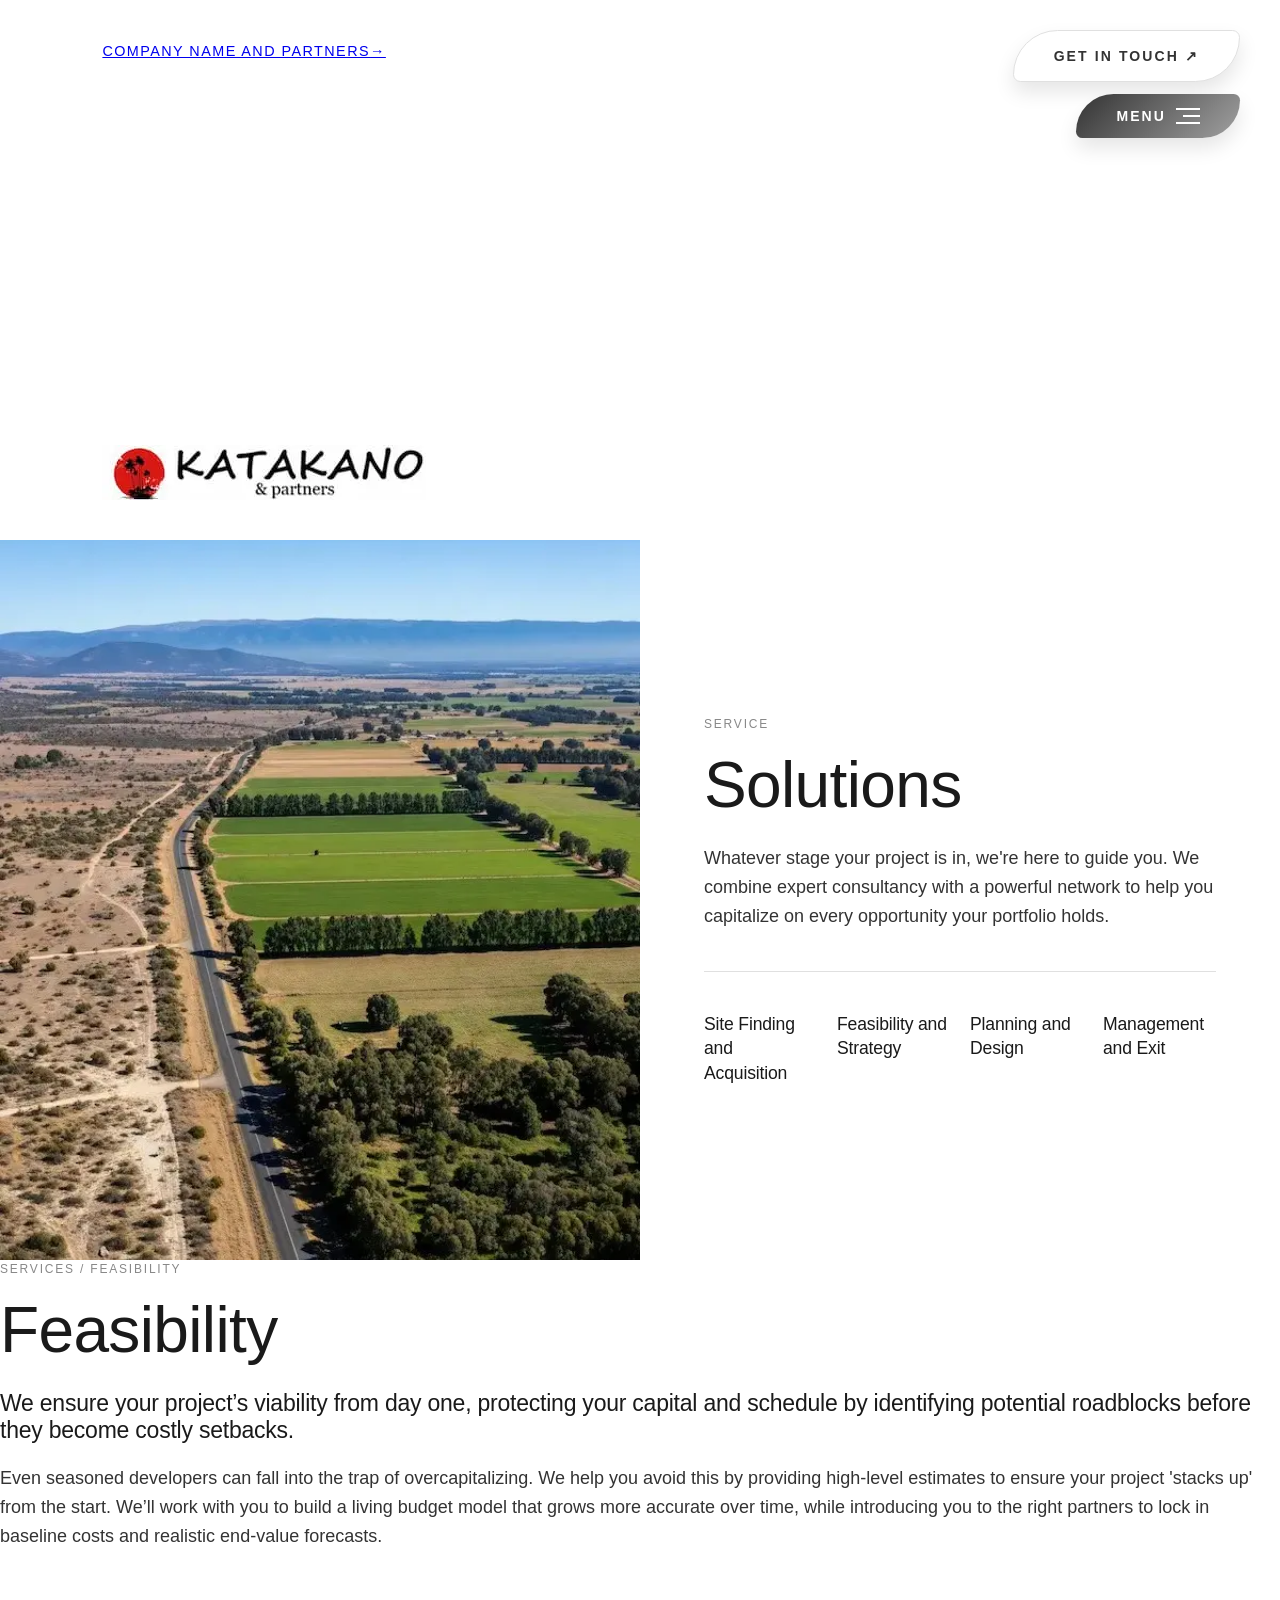
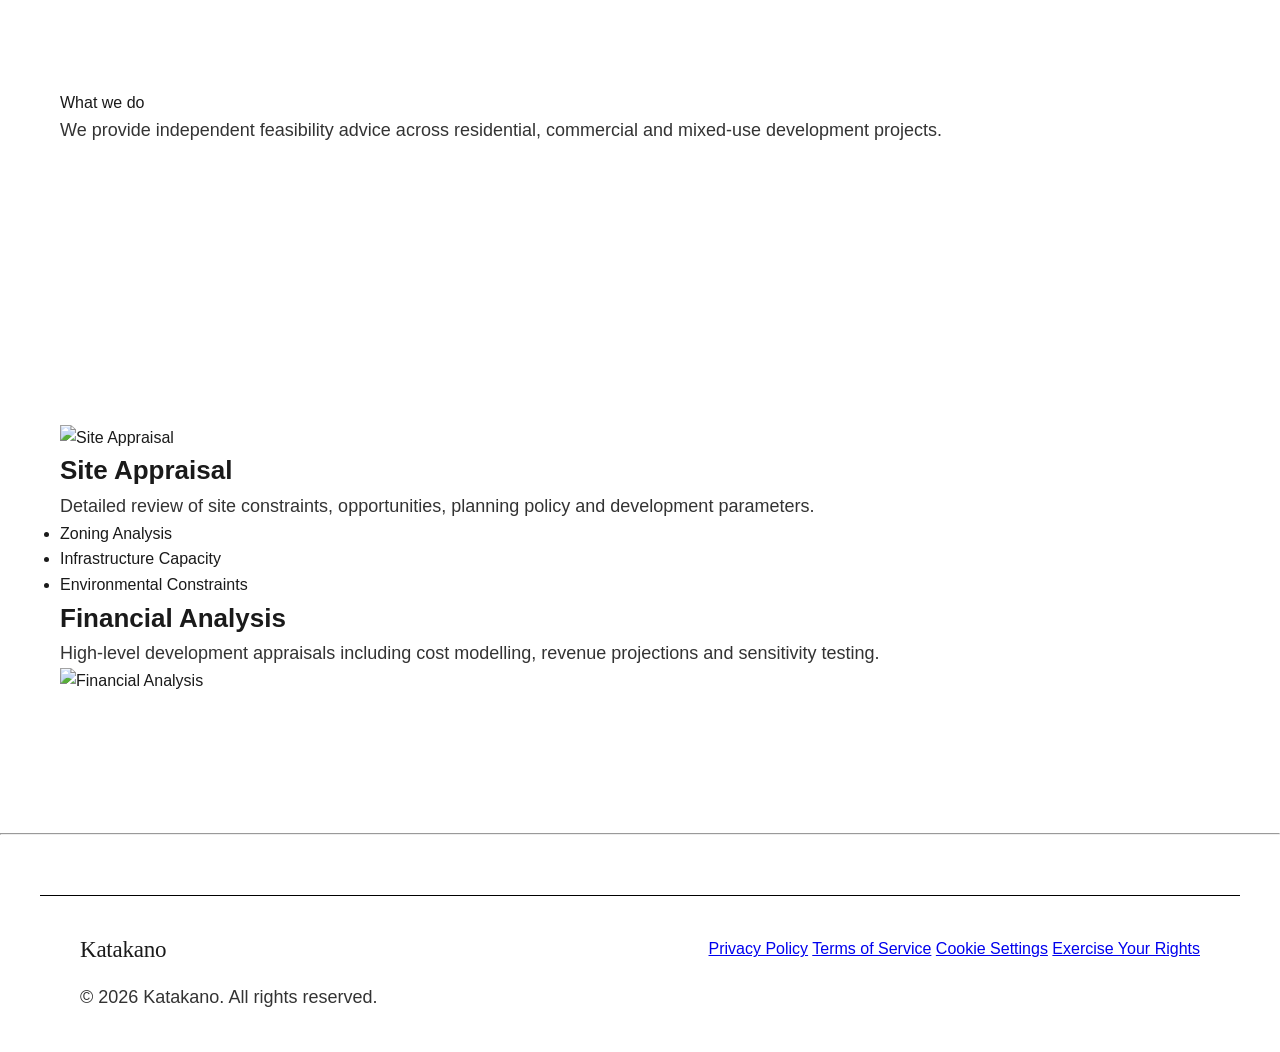
==== commit 3db17c7a: "Update services.html" ====
--- a/services.html
+++ b/services.html
@@ -81,24 +81,28 @@
 </section>
 
 
-<!-- ================= Feasibility SECTION (Split) ================= -->
-<section class="subject-split">
-    <div class="subject-wrapper">
-        <!-- Left Side: Image -->
-        <div class="hero-visual-container">
-            <div class="hero-visual" style="background-image: url('images/home/services/services-01.webp');">
+<!-- ================= Feasibility SECTION (3-Column Split) ================= -->
+<section class="subject-split-triple">
+    <div class="triple-wrapper">
+        
+        <!-- Left Column: Spacer (30%) -->
+        <div class="col-spacer"></div>
+
+        <!-- Middle Column: Content (40%) -->
+        <div class="col-content">
+            <div class="subject-inner-text">
+                <span class="breadcrumb-label">Services / Feasibility</span>
+                <h1 class="display-title">Feasibility</h1>
+                <h3 class="sub-heading">We ensure your project’s viability from day one, protecting your capital and schedule by identifying potential roadblocks before they become costly setbacks.</h3>
+                <p>Even seasoned developers can fall into the trap of overcapitalizing. We help you avoid this by providing high-level estimates to ensure your project 'stacks up' from the start. We’ll work with you to build a living budget model that grows more accurate over time, while introducing you to the right partners to lock in baseline costs and realistic end-value forecasts.</p>
             </div>
         </div>
 
-        <!-- Right Side: Content -->
-        <div class="subject-content">
-            <div class="subject-inner-text">
-                <nav class="breadcrumb">Services / Feasibility</nav>
-                <h1 class="display-title">Feasibility</h1>
-                <h3>We ensure your project’s viability from day one, protecting your capital and schedule by identifying potential roadblocks before they become costly setbacks.</h3>
-                <p>Even seasoned developers can fall into the trap of overcapitalizing. We help you avoid this by providing high-level estimates to ensure your project 'stacks up' from the start. We’ll work with you to build a living budget model that grows more accurate over time, while introducing you to the right partners to lock in baseline costs and realistic end-value forecasts.</p>
-            </div>
+        <!-- Right Column: Image (30%) -->
+        <div class="col-visual" style="background-image: url('images/home/services/services-01.webp');">
+            <!-- Background image applied via CSS for better cropping control -->
         </div>
+
     </div>
 </section>
 
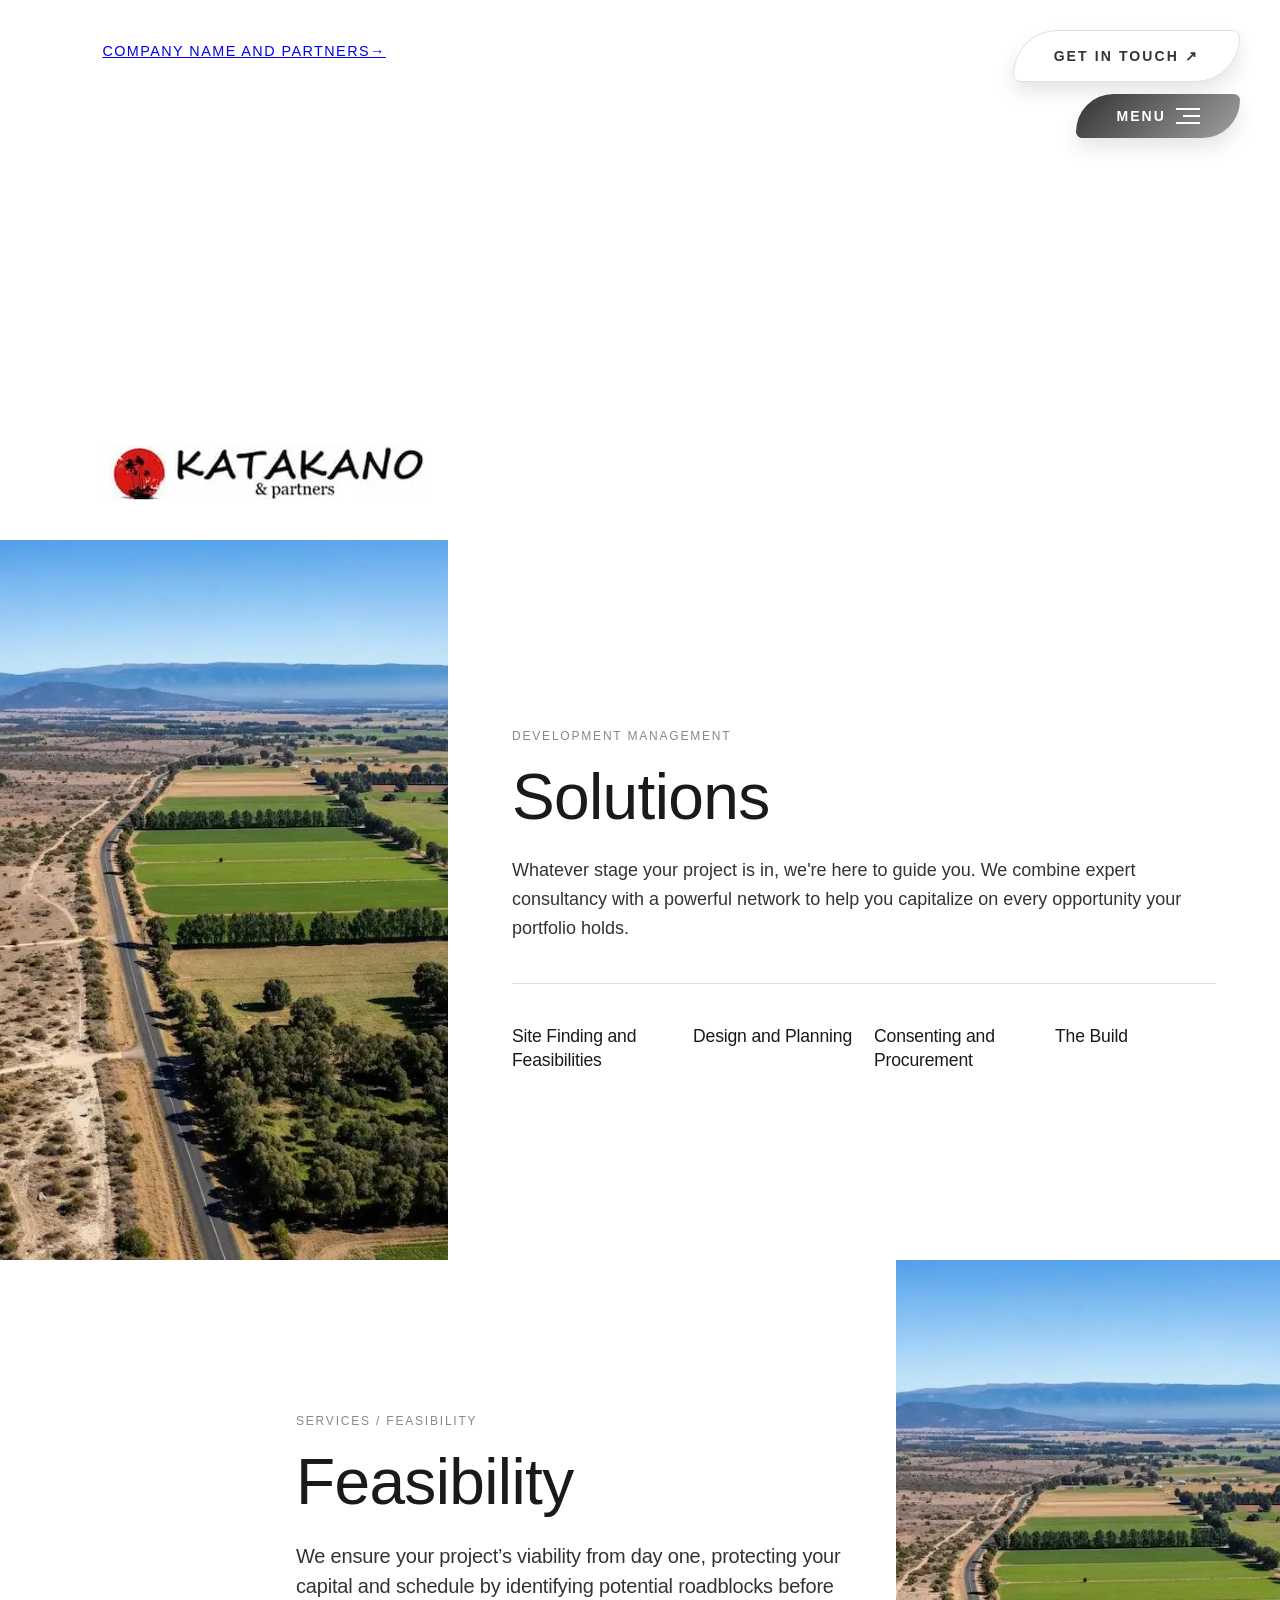
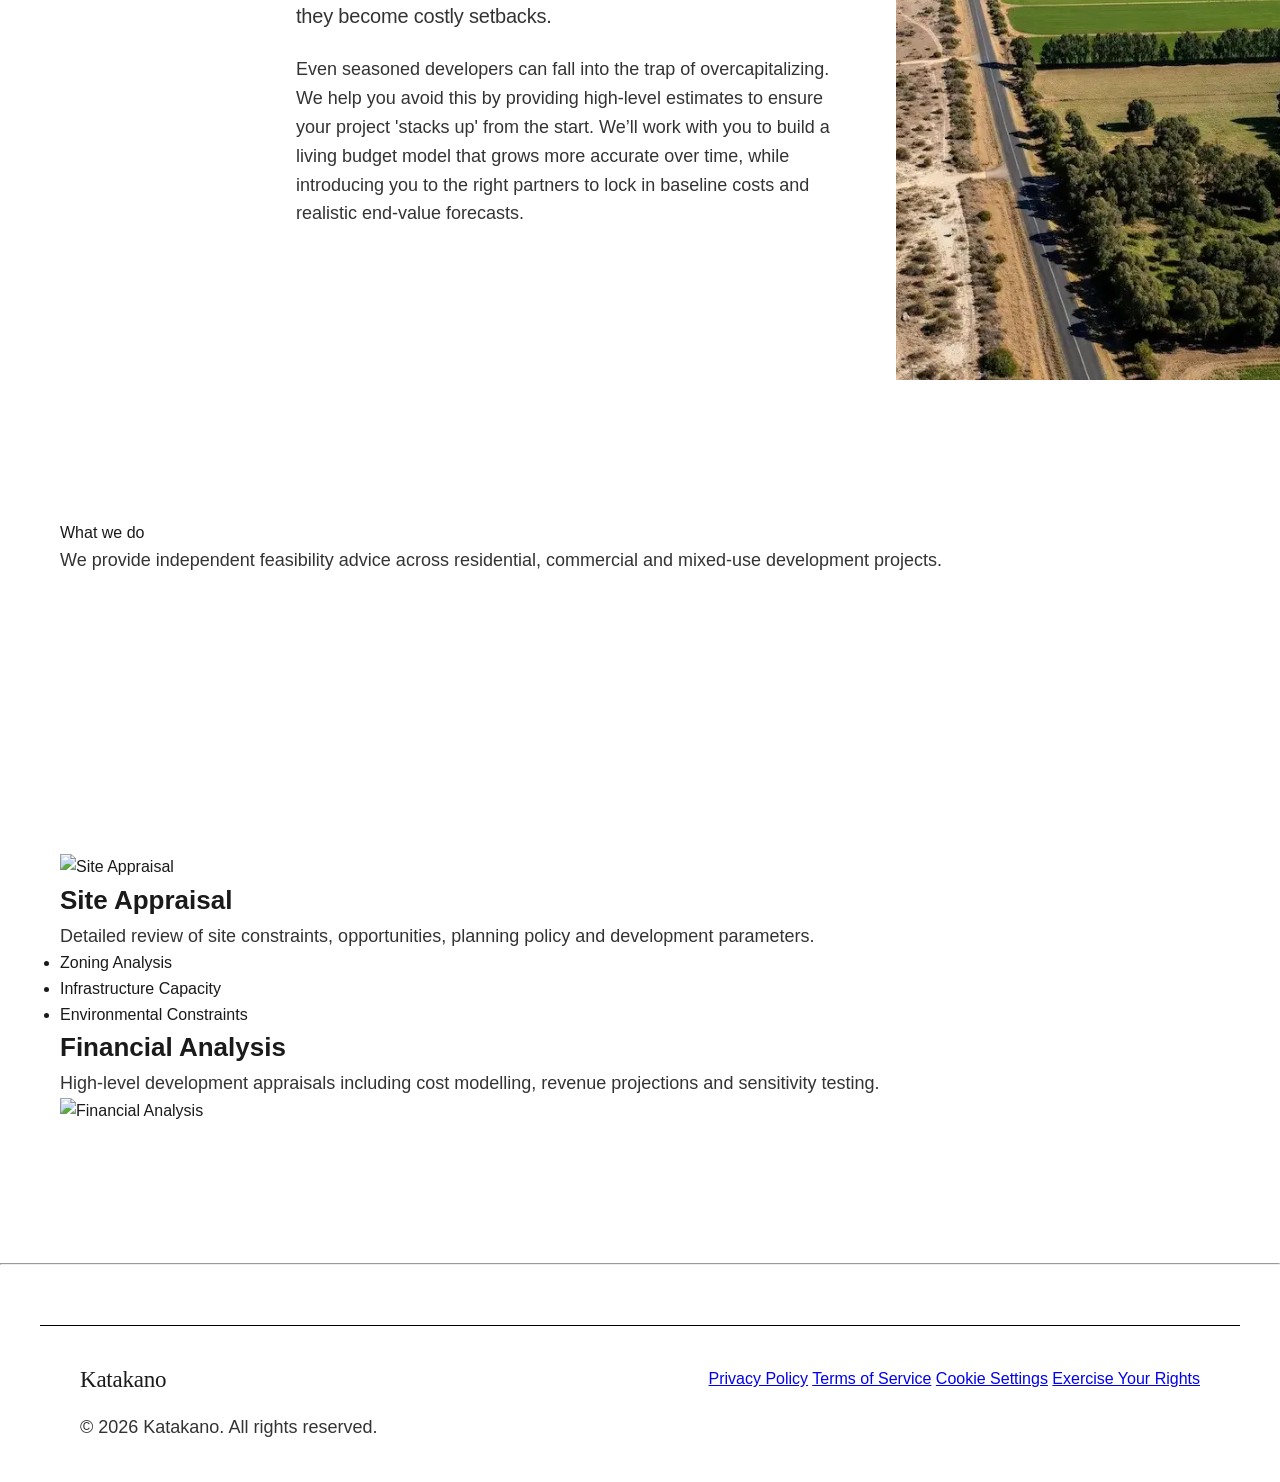
==== commit 5b704d26: "Update services.html" ====
--- a/services.html
+++ b/services.html
@@ -54,7 +54,7 @@
         <!-- Content Half -->
         <div class="solutions-content">
             <div class="solutions-inner-text">
-                <span class="breadcrumb-label">Service</span>
+                <span class="breadcrumb-label">Development Management</span>
                 <h1 class="display-title">Solutions</h1>
                 <p>Whatever stage your project is in, we're here to guide you. We combine expert consultancy with a powerful network to help you capitalize on every opportunity your portfolio holds.</p>
             </div>
@@ -64,16 +64,16 @@
             <!-- Columns Container -->
             <div class="column-container">
                 <div class="column-item">
-                    <a href="/site-finding"><h3>Site Finding and Acquisition</h3></a>
+                    <a href="/site-finding"><h3>Site Finding and Feasibilities</h3></a>
                 </div>
                 <div class="column-item">
-                    <a href="/feasibility"><h3>Feasibility and Strategy</h3></a>
+                    <a href="/feasibility"><h3>Design and Planning</h3></a>
                 </div>
                 <div class="column-item">
-                    <a href="/planning"><h3>Planning and Design</h3></a>
+                    <a href="/planning"><h3>Consenting and Procurement</h3></a>
                 </div>
                 <div class="column-item">
-                    <a href="/management"><h3>Management and Exit</h3></a>
+                    <a href="/management"><h3>The Build</h3></a>
                 </div>
             </div>
         </div>
--- a/css/services.css
+++ b/css/services.css
@@ -12,7 +12,7 @@
 
 .solutions-visual {
   flex: 1;
-  flex-basis: 50%;
+  flex-basis: 35%;
   background-size: cover;
   background-position: center;
   min-height: 400px; /* Ensures visibility on mobile */
@@ -20,7 +20,7 @@
 
 .solutions-content {
   flex: 1;
-  flex-basis: 50%;
+  flex-basis: 65%;
   padding: 6% 5%;
   display: flex;
   flex-direction: column;
@@ -112,3 +112,76 @@
     font-size: 2.2rem;
   }
 }
+
+* { margin: 0; padding: 0; box-sizing: border-box; }
+
+
+.subject-split-triple {
+    width: 100%;
+    background-color: #fff; /* Or your preferred background */
+}
+
+.triple-wrapper {
+    display: flex;
+    flex-wrap: wrap;
+    min-height: 80vh; /* Adjust height as needed */
+}
+
+/* 30% Left Spacer */
+.col-spacer {
+    flex: 0 0 20%;
+}
+
+/* 40% Middle Content */
+.col-content {
+    flex: 0 0 50%;
+    padding: 80px 40px;
+    display: flex;
+    flex-direction: column;
+    justify-content: center;
+}
+
+/* 30% Right Image */
+.col-visual {
+    flex: 0 0 30%;
+    background-size: cover;
+    background-position: center;
+    min-height: 400px;
+}
+
+/* Typography refinement */
+.sub-heading {
+    font-size: 1.25rem;
+    line-height: 1.5;
+    margin-bottom: 1.5rem;
+    font-weight: 500;
+    color: #333;
+}
+
+/* Responsive: Stack columns on tablets and mobile */
+@media (max-width: 1024px) {
+    .col-spacer {
+        display: none; /* Hide spacer on smaller screens to give text more room */
+    }
+    .col-content {
+        flex: 0 0 60%; /* Text takes up more space */
+    }
+    .col-visual {
+        flex: 0 0 40%;
+    }
+}
+
+@media (max-width: 768px) {
+    .triple-wrapper {
+        flex-direction: column;
+    }
+    .col-content, .col-visual {
+        flex: 0 0 100%;
+    }
+    .col-visual {
+        order: -1; /* Puts image at the top on mobile */
+    }
+}
+
+
+
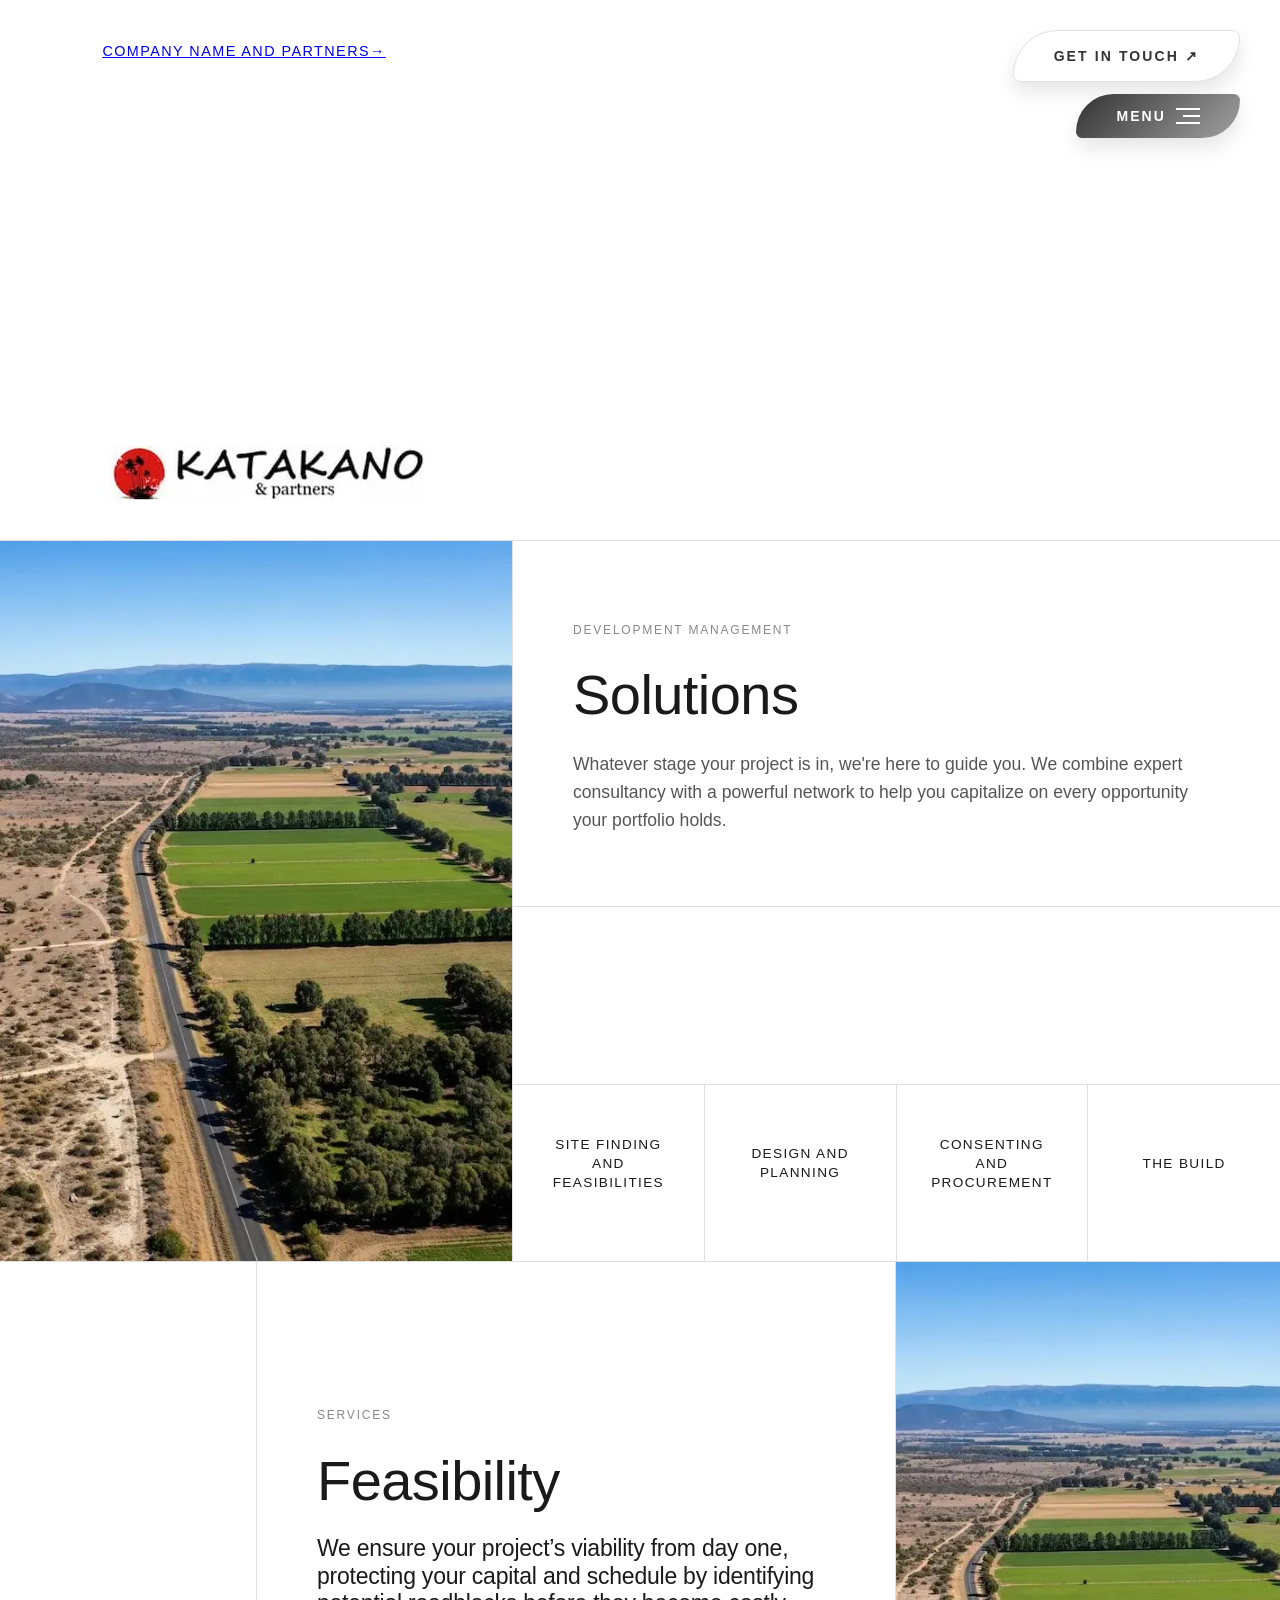
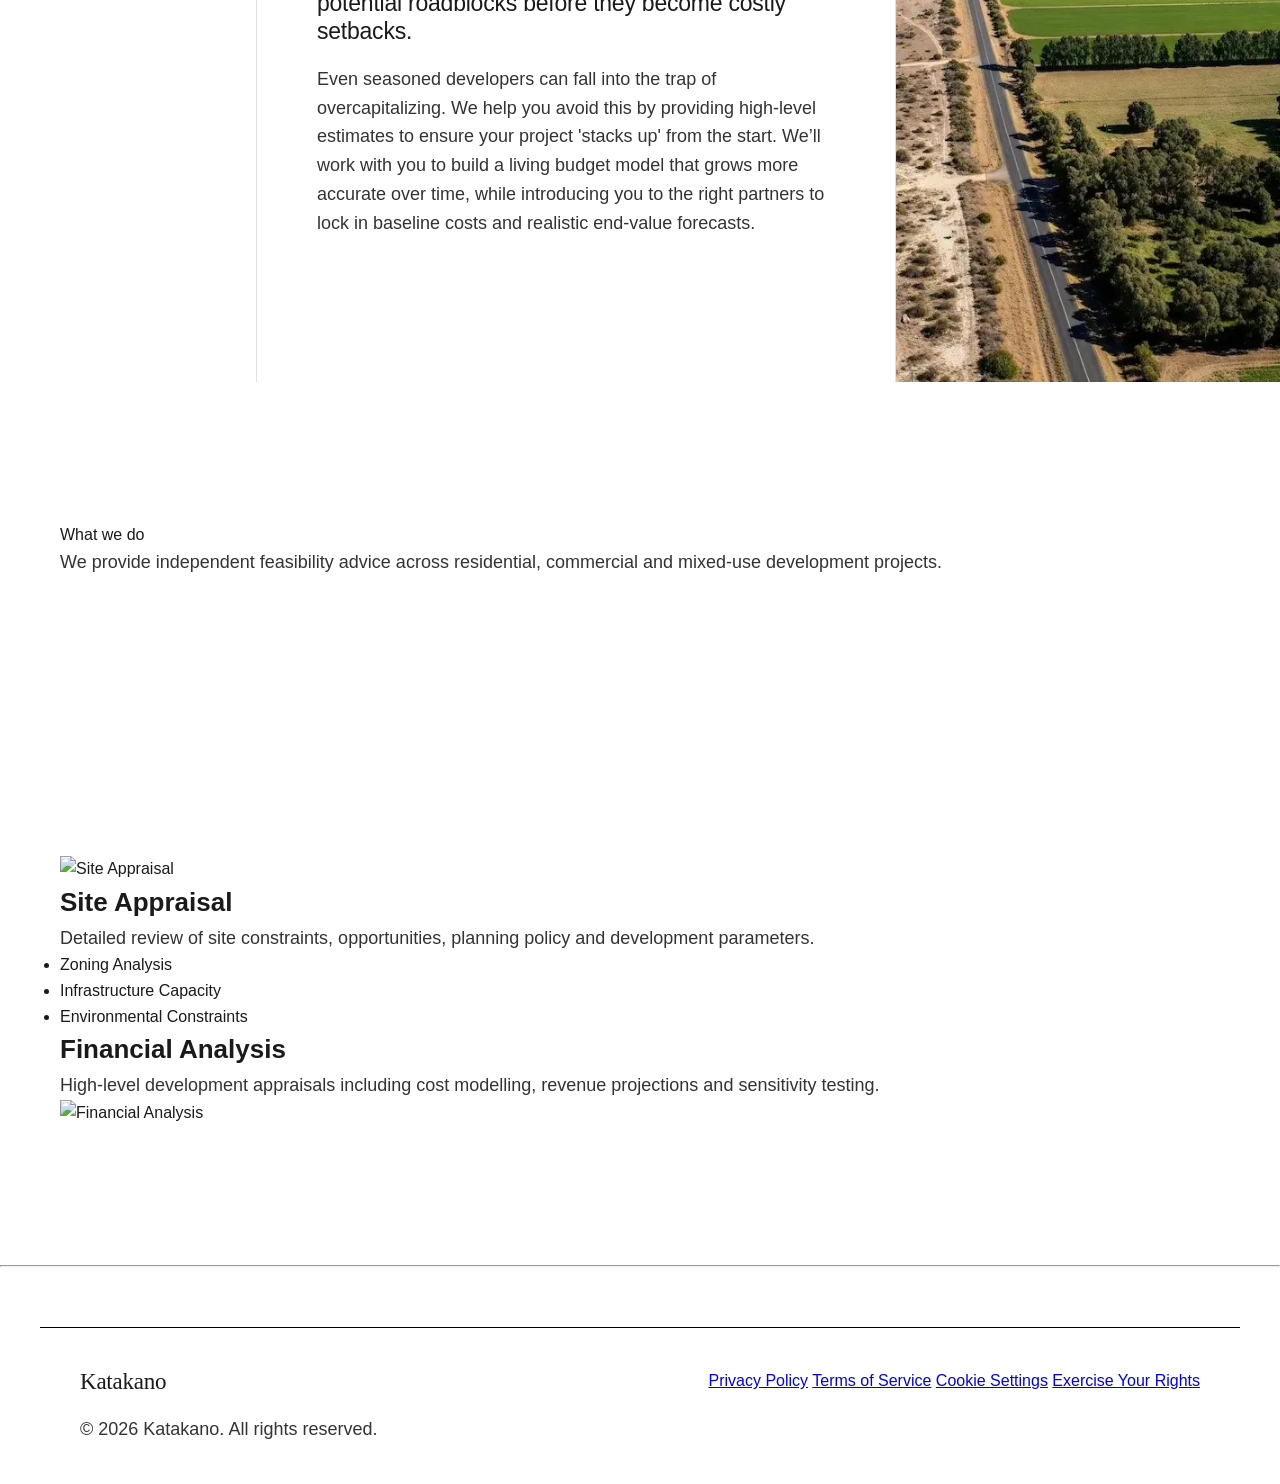
==== commit cf060e53: "Update services.html" ====
--- a/services.html
+++ b/services.html
@@ -91,7 +91,7 @@
         <!-- Middle Column: Content (40%) -->
         <div class="col-content">
             <div class="subject-inner-text">
-                <span class="breadcrumb-label">Services / Feasibility</span>
+                <span class="breadcrumb-label">Services</span>
                 <h1 class="display-title">Feasibility</h1>
                 <h3 class="sub-heading">We ensure your project’s viability from day one, protecting your capital and schedule by identifying potential roadblocks before they become costly setbacks.</h3>
                 <p>Even seasoned developers can fall into the trap of overcapitalizing. We help you avoid this by providing high-level estimates to ensure your project 'stacks up' from the start. We’ll work with you to build a living budget model that grows more accurate over time, while introducing you to the right partners to lock in baseline costs and realistic end-value forecasts.</p>
--- a/css/services.css
+++ b/css/services.css
@@ -1,187 +1,201 @@
-/* --- Solutions Split Section --- */
+/* --- 1. GLOBAL RESET --- */
+* { 
+  margin: 0; 
+  padding: 0; 
+  box-sizing: border-box; 
+}
+
+/* --- 2. SOLUTIONS SPLIT SECTION --- */
 .solutions-split {
   width: 100%;
   overflow: hidden;
+  border-top: 1px solid #e0e0e0;
 }
 
 .solutions-wrapper {
-  display: flex;
-  flex-wrap: wrap; /* Allows stacking on mobile */
+  display: grid;
+  /* Left column: 1 part | Right column: 1.5 parts */
+  grid-template-columns: 1fr 1.5fr;
   min-height: 80vh;
 }
 
+/* Left Side: Visual */
 .solutions-visual {
-  flex: 1;
-  flex-basis: 35%;
   background-size: cover;
   background-position: center;
-  min-height: 400px; /* Ensures visibility on mobile */
-}
-
+  background-repeat: no-repeat;
+  background-color: #ffffff;
+  min-height: 400px;
+}
+
+/* Right Side: Content Area */
 .solutions-content {
-  flex: 1;
-  flex-basis: 65%;
-  padding: 6% 5%;
+  background-color: #ffffff;
   display: flex;
   flex-direction: column;
-  justify-content: center;
-  background-color: #fff;
-}
-
-/* --- Typography & Elements --- */
+  justify-content: flex-start;
+  border-left: 1px solid #e0e0e0;
+}
+
+/* Inner Text Container */
+.solutions-inner-text {
+  padding: 80px 60px 60px 60px;
+  max-width: 800px;
+}
+
+/* --- 3. TYPOGRAPHY --- */
 .breadcrumb-label {
   display: block;
   text-transform: uppercase;
   letter-spacing: 0.15em;
   font-size: 0.75rem;
-  margin-bottom: 1rem;
+  margin-bottom: 1.5rem;
   color: #888;
 }
 
 .display-title {
-  font-size: clamp(2.5rem, 5vw, 4rem);
+  font-size: clamp(2.5rem, 5vw, 3.5rem);
   line-height: 1.1;
   margin-bottom: 1.5rem;
-  font-weight: 400;
+  font-weight: 300;
+  color: #1a1a1a;
+}
+
+.solutions-inner-text p {
+  font-size: 1.1rem;
+  line-height: 1.6;
+  color: #555;
+  margin-bottom: 2rem;
 }
 
 .section-divider {
   border: 0;
   border-top: 1px solid #e0e0e0;
-  margin: 2.5rem 0;
+  margin: 0;
   width: 100%;
 }
 
-/* --- The 4-Column Grid --- */
+/* --- 4. BOTTOM 4-COLUMN GRID --- */
 .column-container {
   display: grid;
-  /* Creates 2x2 grid on tablets, 4 columns on desktop */
-  grid-template-columns: repeat(2, 1fr); 
-  gap: 30px 20px;
+  grid-template-columns: repeat(4, 1fr);
+  border-top: 1px solid #e0e0e0;
+  margin-top: auto; /* Pushes grid to the bottom of the section */
+}
+
+.column-item {
+  padding: 50px 25px;
+  border-right: 1px solid #e0e0e0;
+  background-color: #ffffff;
+  transition: background-color 0.3s ease;
+  display: flex;
+  align-items: center;
+  justify-content: center;
+  text-align: center;
+}
+
+.column-item:last-child {
+  border-right: none;
 }
 
 .column-item a {
   text-decoration: none;
-  display: block;
+  color: #1a1a1a;
+  width: 100%;
 }
 
 .column-item h3 {
-  font-size: 1.1rem;
+  font-size: 0.85rem;
+  text-transform: uppercase;
+  letter-spacing: 0.1em;
+  font-weight: 500;
   line-height: 1.4;
-  color: #1a1a1a;
-  margin: 0;
-  font-weight: 500;
-  transition: color 0.3s ease, transform 0.3s ease;
-}
-
-/* Hover Effect: Modern and subtle */
+  transition: transform 0.3s ease, color 0.3s ease;
+}
+
+/* Hover States */
+.column-item:hover {
+  background-color: #fcfcfc;
+}
+
 .column-item a:hover h3 {
-  color: #555; 
-  transform: translateX(5px);
-}
-
-/* --- Responsive Adjustments --- */
-
-/* Desktop: Switch to 4 columns */
-@media (min-width: 1024px) {
+  color: #777;
+  transform: translateY(-3px);
+}
+
+/* --- 5. RESPONSIVE ADJUSTMENTS --- */
+
+/* Desktop to Tablet Transition */
+@media (max-width: 1100px) {
+  .solutions-inner-text {
+    padding: 60px 40px;
+  }
+}
+
+/* Stacking for Mobile/Tablet */
+@media (max-width: 992px) {
+  .solutions-wrapper {
+    grid-template-columns: 1fr; /* Stacks image on top of text */
+  }
+
+  .solutions-content {
+    border-left: none;
+  }
+
   .column-container {
-    grid-template-columns: repeat(4, 1fr);
-  }
-}
-
-/* Tablet/Mobile: Stack the main split */
-@media (max-width: 900px) {
-  .solutions-wrapper {
-    flex-direction: column;
-  }
-  .solutions-visual, .solutions-content {
-    flex-basis: 100%;
-  }
-  .solutions-content {
-    padding: 10% 5%;
-  }
-}
-
-/* Mobile: Stack the 4 columns */
+    grid-template-columns: repeat(2, 1fr); /* 2x2 grid */
+  }
+
+  /* Handle borders for 2x2 grid */
+  .column-item:nth-child(2) { border-right: none; }
+  .column-item:nth-child(1), .column-item:nth-child(2) { border-bottom: 1px solid #e0e0e0; }
+}
+
+/* Final Stack for Mobile */
 @media (max-width: 600px) {
   .column-container {
-    grid-template-columns: 1fr;
-    gap: 20px;
-  }
-  .display-title {
-    font-size: 2.2rem;
-  }
-}
-
-* { margin: 0; padding: 0; box-sizing: border-box; }
-
+    grid-template-columns: 1fr; /* 1 column stack */
+  }
+
+  .column-item {
+    border-right: none;
+    border-bottom: 1px solid #e0e0e0;
+    padding: 40px 20px;
+  }
+  
+  .column-item:last-child {
+    border-bottom: none;
+  }
+}
+
+/* --- TRIPLE SPLIT SECTION (20% | 50% | 30%) --- */
+.subject-split-triple { width: 100%; background-color: #ffffff; border-top: 1px solid #e0e0e0; }
+.triple-wrapper { display: flex; flex-wrap: wrap; min-height: 80vh; }
+.col-spacer { flex: 0 0 20%; background-color: #ffffff; } /* 20% Left */
+.col-content { flex: 0 0 50%; padding: 80px 60px; display: flex; flex-direction: column; justify-content: center; border-left: 1px solid #e0e0e0; border-right: 1px solid #e0e0e0; } /* 50% Mid */
+.col-visual { flex: 0 0 30%; background-image: url('images/home/services/services-01.webp'); background-size: cover; background-position: center; min-height: 400px; } /* 30% Right */
+
+/* --- SOLUTIONS SPLIT SECTION (GRID) --- */
+.solutions-split { width: 100%; overflow: hidden; border-top: 1px solid #e0e0e0; }
+.solutions-wrapper { display: grid; grid-template-columns: 1fr 1.5fr; min-height: 80vh; }
+.solutions-visual { background-image: url('images/home/services/services-01.webp'); background-size: cover; background-position: center; }
+.solutions-content { background-color: #ffffff; display: flex; flex-direction: column; justify-content: flex-start; border-left: 1px solid #e0e0e0; }
+.solutions-inner-text { padding: 80px 60px 40px 60px; }
+
+/* --- RESPONSIVE ADJUSTMENTS --- */
+@media (max-width: 1024px) {
+  .col-spacer { display: none; }
+  .col-content { flex: 0 0 60%; }
+  .col-visual { flex: 0 0 40%; }
+}
+@media (max-width: 768px) {
+  .triple-wrapper { flex-direction: column; }
+  .col-content, .col-visual { flex: 0 0 100%; border: none; }
+  .col-visual { order: -1; min-height: 300px; }
+}
 
 .subject-split-triple {
-    width: 100%;
-    background-color: #fff; /* Or your preferred background */
-}
-
-.triple-wrapper {
-    display: flex;
-    flex-wrap: wrap;
-    min-height: 80vh; /* Adjust height as needed */
-}
-
-/* 30% Left Spacer */
-.col-spacer {
-    flex: 0 0 20%;
-}
-
-/* 40% Middle Content */
-.col-content {
-    flex: 0 0 50%;
-    padding: 80px 40px;
-    display: flex;
-    flex-direction: column;
-    justify-content: center;
-}
-
-/* 30% Right Image */
-.col-visual {
-    flex: 0 0 30%;
-    background-size: cover;
-    background-position: center;
-    min-height: 400px;
-}
-
-/* Typography refinement */
-.sub-heading {
-    font-size: 1.25rem;
-    line-height: 1.5;
-    margin-bottom: 1.5rem;
-    font-weight: 500;
-    color: #333;
-}
-
-/* Responsive: Stack columns on tablets and mobile */
-@media (max-width: 1024px) {
-    .col-spacer {
-        display: none; /* Hide spacer on smaller screens to give text more room */
-    }
-    .col-content {
-        flex: 0 0 60%; /* Text takes up more space */
-    }
-    .col-visual {
-        flex: 0 0 40%;
-    }
-}
-
-@media (max-width: 768px) {
-    .triple-wrapper {
-        flex-direction: column;
-    }
-    .col-content, .col-visual {
-        flex: 0 0 100%;
-    }
-    .col-visual {
-        order: -1; /* Puts image at the top on mobile */
-    }
-}
-
-
-
+  margin-top: 0; /* Keep this at 0 to let the margin-bottom above do the work */
+  border-top: 1px solid #e0e0e0; 
+}
+
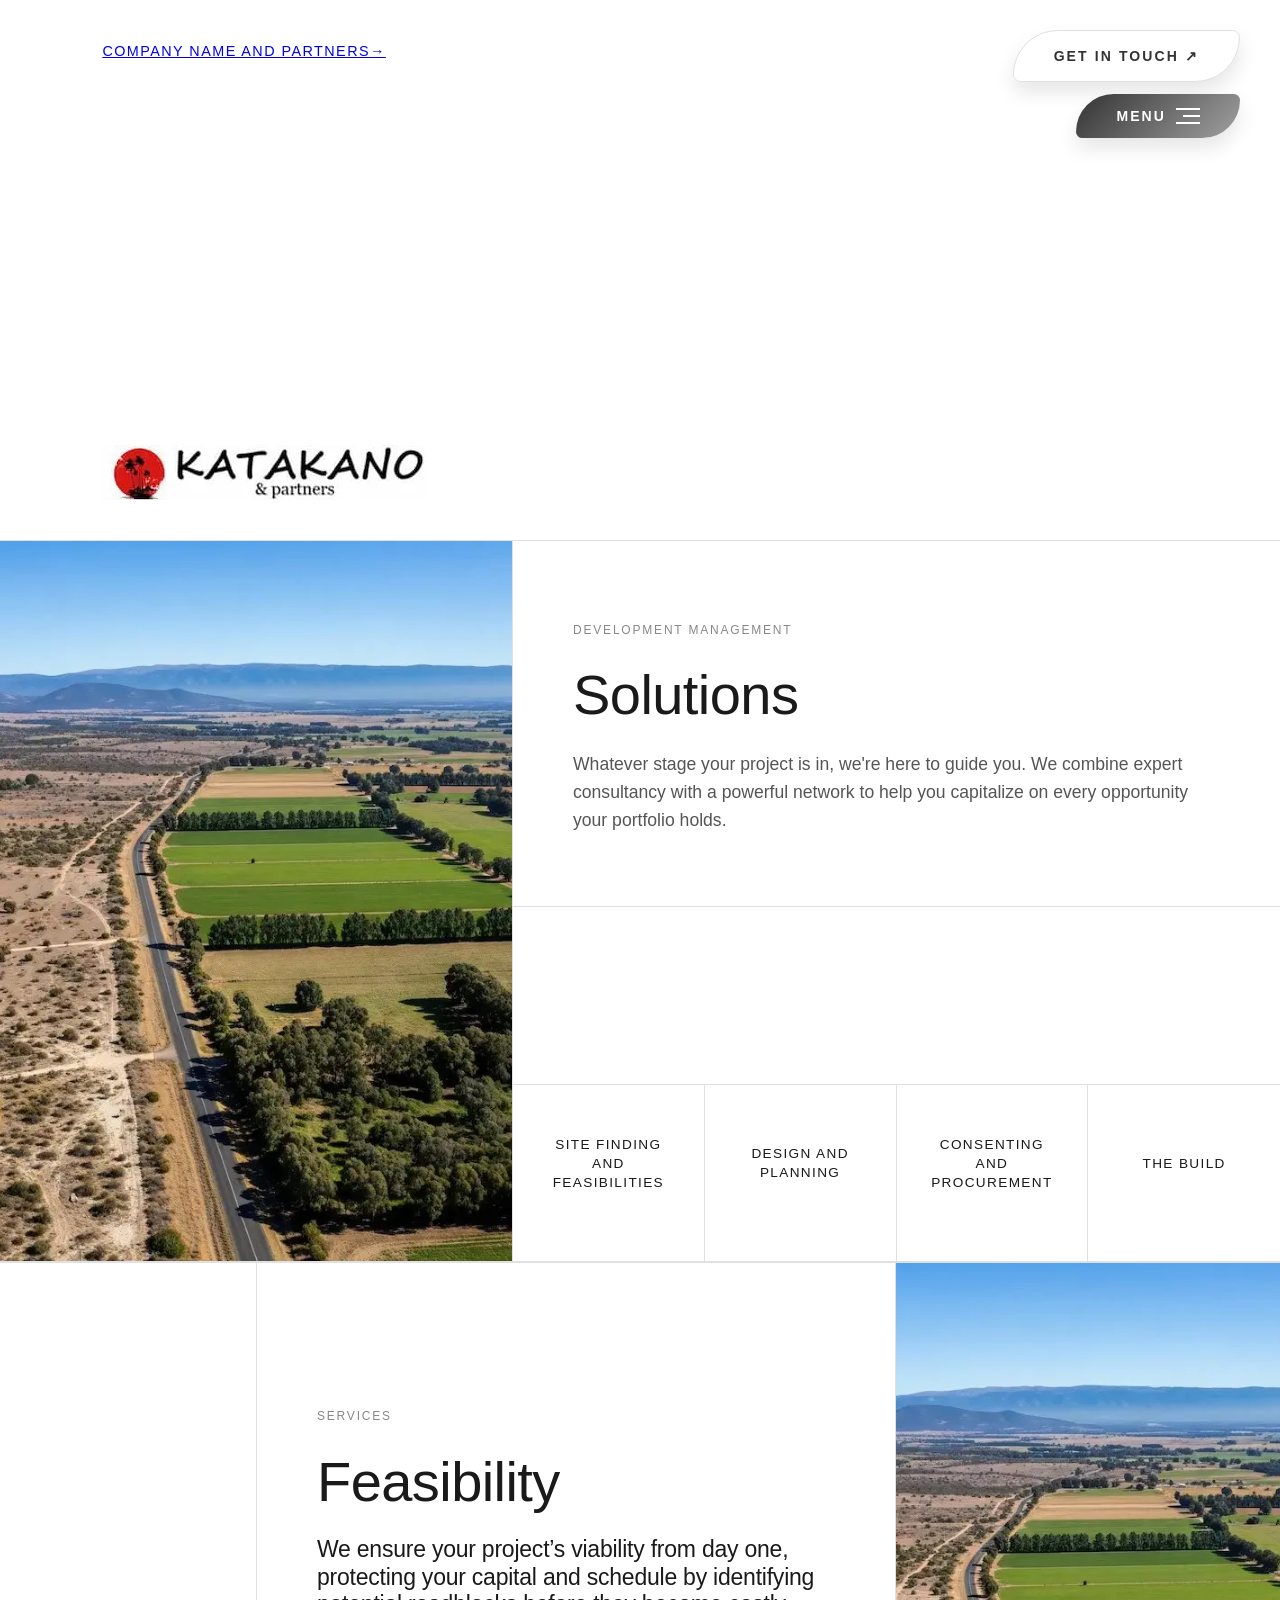
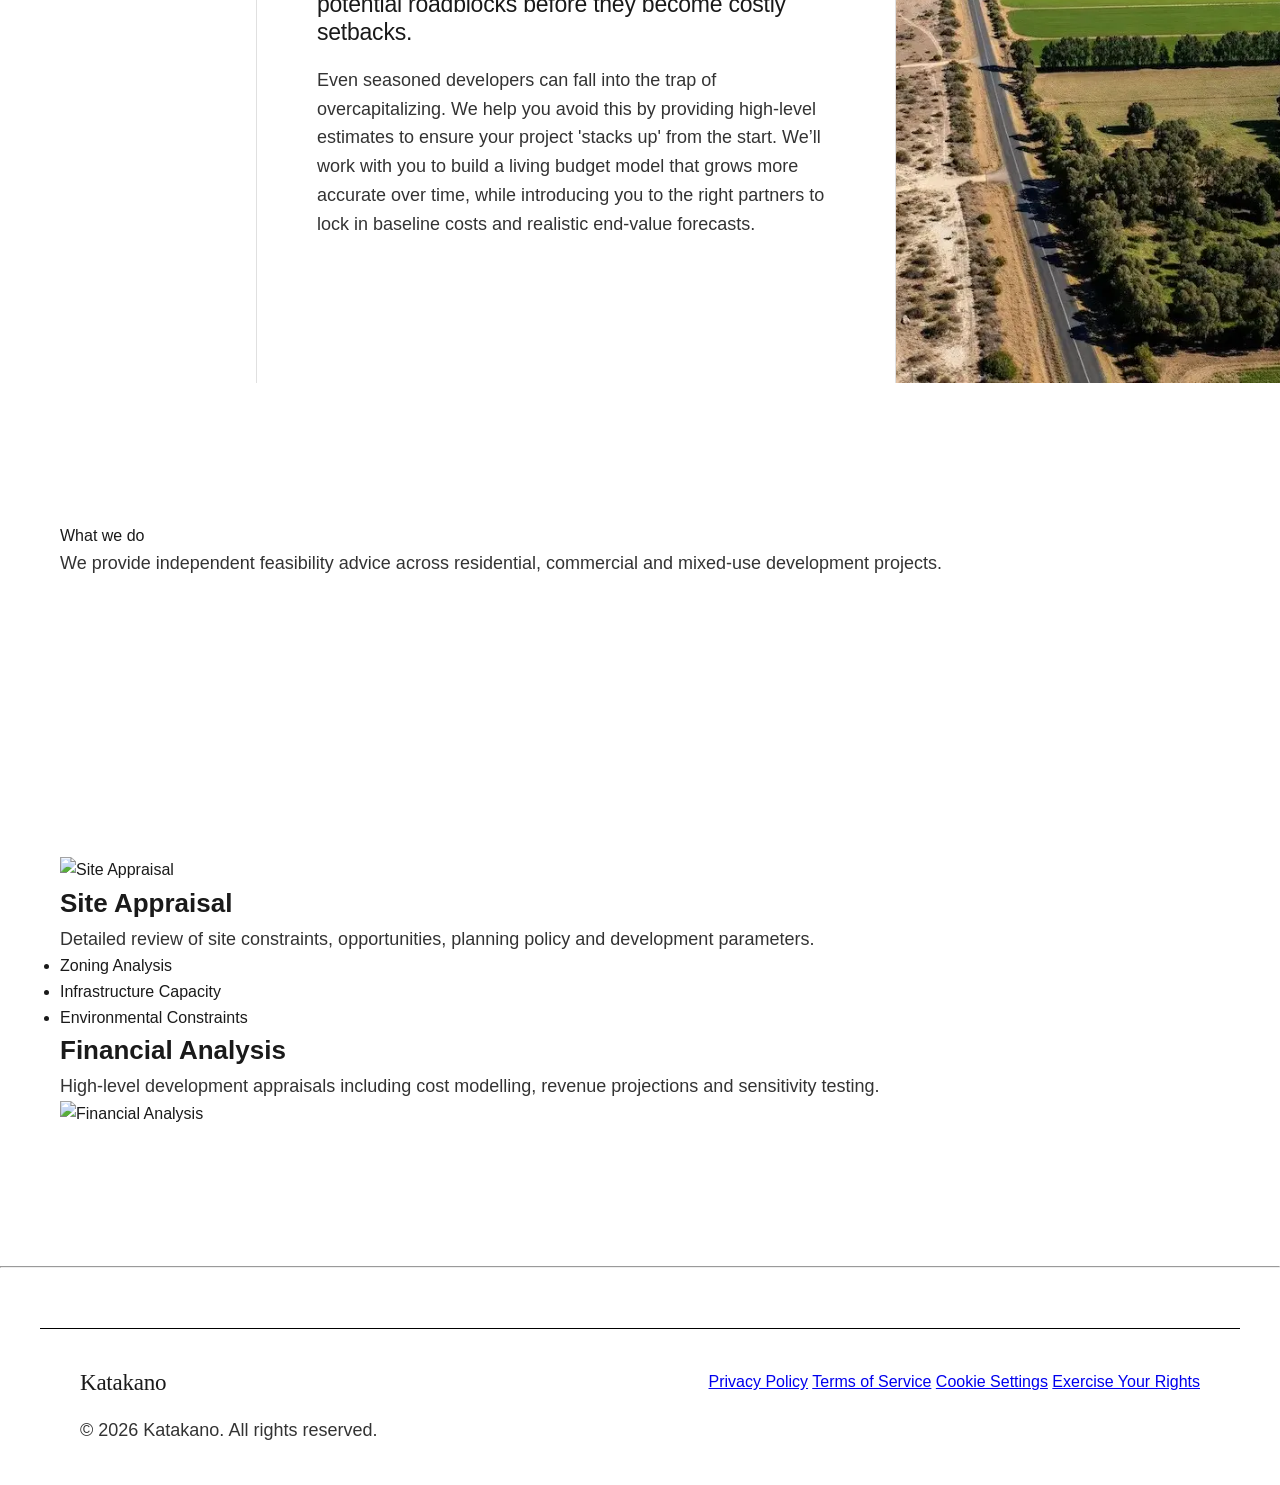
==== commit f6089c63: "Update services.html" ====
--- a/services.html
+++ b/services.html
@@ -80,7 +80,14 @@
     </div>
 </section>
 
+<!-- In your HTML, between the two sections -->
+</section> <!-- solutions-split ends -->
 
+<div class="section-gap"></div>
+
+<section class="subject-split-triple"> <!-- subject-split-triple starts -->
+
+  
 <!-- ================= Feasibility SECTION (3-Column Split) ================= -->
 <section class="subject-split-triple">
     <div class="triple-wrapper">
